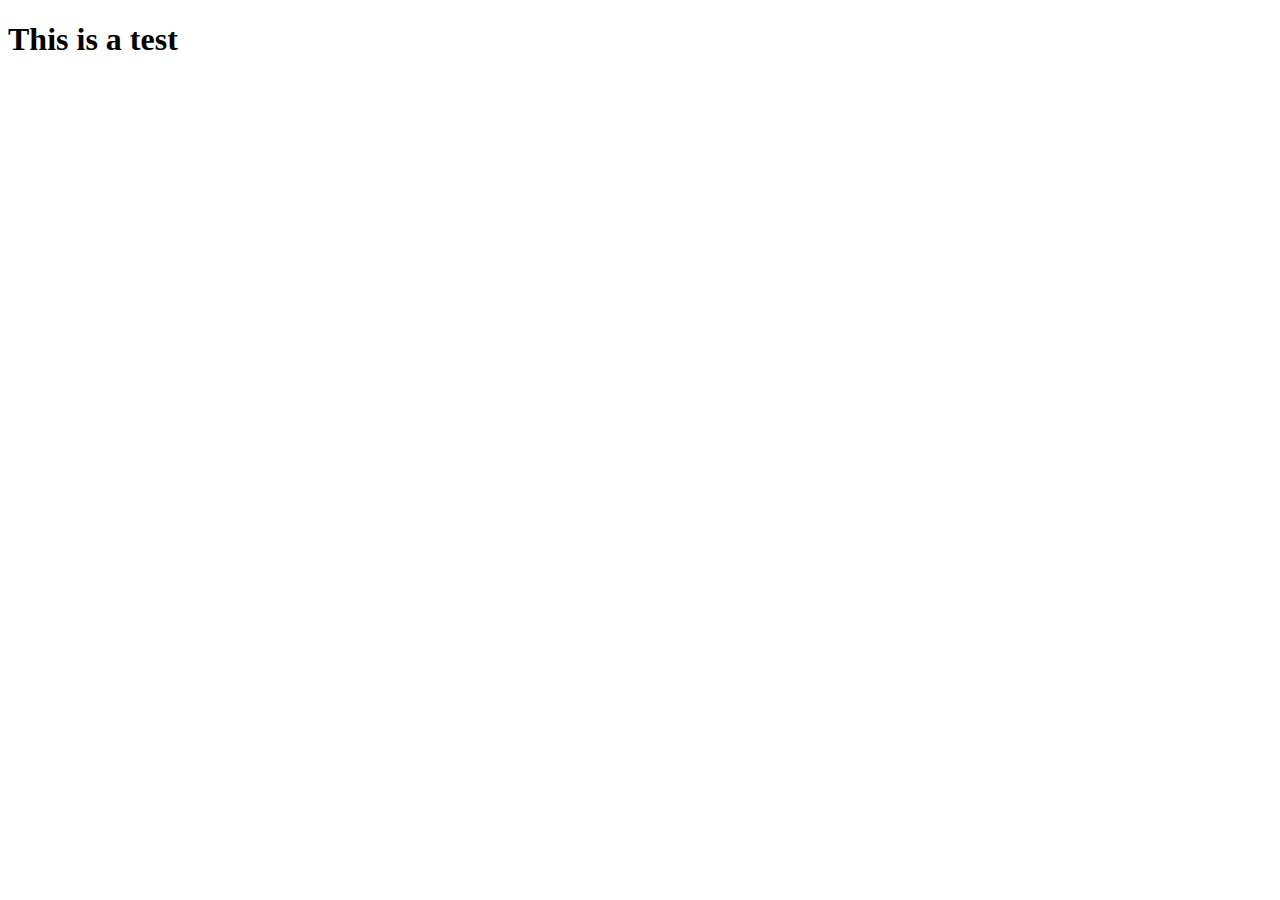
==== index.html @ 49240a44 "Initialization" ====
<!DOCTYPE html>
<html lang="en">
<head>
    <meta charset="UTF-8">
    <meta name="viewport" content="width=device-width, initial-scale=1.0">
    <title>Skill and Build Training</title>
</head>
<body>
    <h1>This is a test</h1>
</body>
</html>
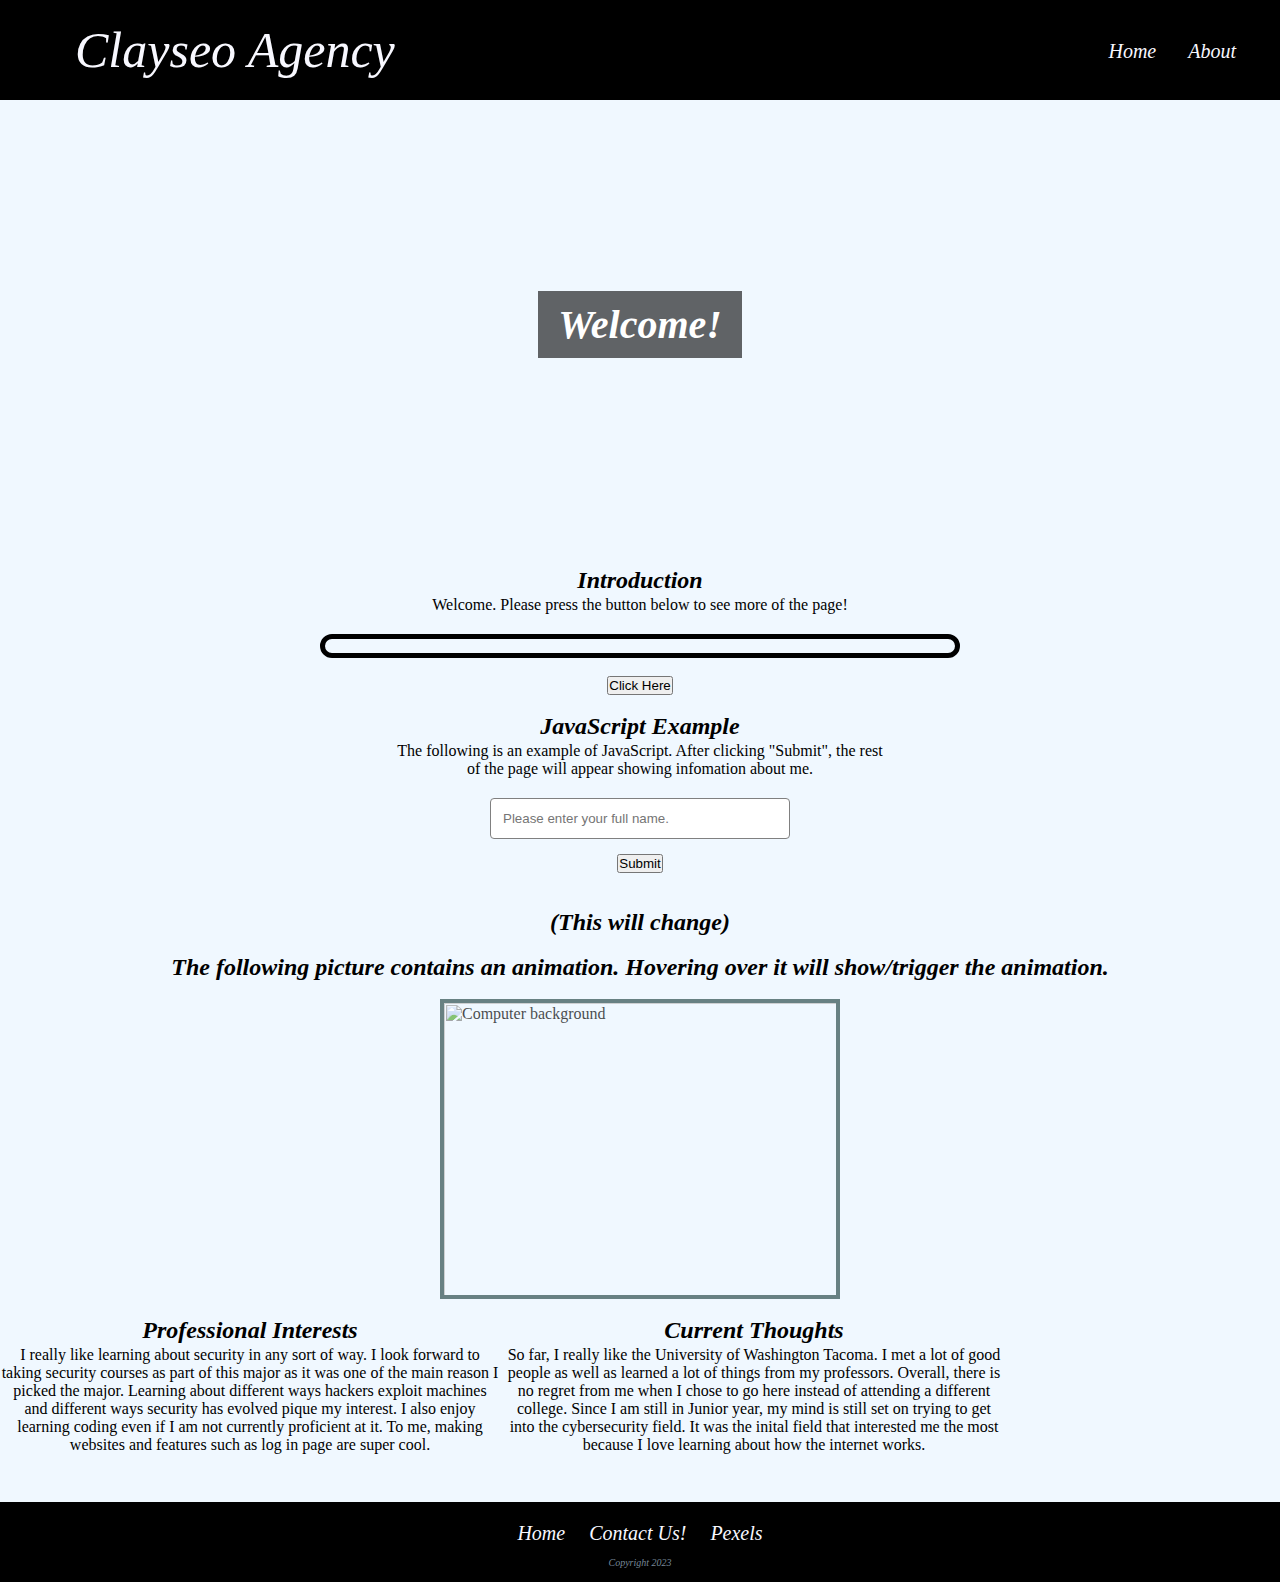
==== commit b58c368c: "Initialization V2" ====
--- a/index.html
+++ b/index.html
@@ -1,11 +1,103 @@
-<!DOCTYPE html>
-<html lang="en">
+<html lang="en" xmlns="http://www.w3.org/1999/xhtml">
 <head>
-    <meta charset="UTF-8">
-    <meta name="viewport" content="width=device-width, initial-scale=1.0">
-    <title>Skill and Build Training</title>
+    <meta charset="utf-8">
+    <title>index</title>
+    <link rel="stylesheet" href="style.css">
+    <script src="https://code.jquery.com/jquery-3.6.0.min.js"></script>
 </head>
 <body>
-    <h1>This is a test</h1>
+    <nav>
+        <label>Clayseo Agency</label>
+        <ul>
+            <li><a href=index.html>Home</a></li>
+            <li><a href=about.html>About</a></li>
+        </ul>
+    </nav>
+    <br>
+    <section class="bgstyle">
+        <h1 id="colordiff">Welcome!</h1>
+        <br>
+    </section>
+    <br>
+    <h2> Introduction </h2>
+    <p> Welcome. Please press the button below to see more of the page! </p>
+    <br>
+    <aside class="animation1-start">
+        <p class="animation1"></p>
+    </aside>
+    <br id="special">
+    <button id="start1"> Click Here </button>
+    <br>
+    <aside id="astart1">
+        <h2> JavaScript Example </h2>
+        <p>
+            The following is an example of JavaScript. After clicking "Submit",
+            the rest of the page will appear showing infomation about me.
+        </p>
+        <form>
+            <br>
+            <aside class="container">
+                <input type="text" class="input" id="text-js"
+                    placeholder="Please enter your full name."
+                    required
+                    pattern="[A-Za-z ]+"
+                    minlength="5"
+                    maxlength="30"
+                    title="First Name should only contain upper and lowercase letters (limit 15)">
+            </aside>
+            <button id="start2" type="button" onclick="firstScript(document.getElementById('text-js').value)">Submit</button>
+            <br>
+        </form>
+    </aside>
+    <aside id="astart2">
+        <br>
+        <h2 id="info-change"> (This will change) </h2>
+        <br>
+        <h2>
+            The following picture contains an animation. Hovering over it will
+            show/trigger the animation.
+        </h2>
+        <br>
+        <img class="original-v2" src="./Photos/pexels_bich_tran_computer.jpg" width="400" height="300" alt="Computer background">
+        <br>
+        <aside class="close2">
+            <h2>Professional Interests</h2>
+            <p class="style1">
+                I really like learning about security in any sort of way. I look forward
+                to taking security courses as part of this major as it was one of the
+                main reason I picked the major. Learning about different ways hackers
+                exploit machines and different ways security has evolved pique my interest.
+                I also enjoy learning coding even if I am not currently proficient at it.
+                To me, making websites and features such as log in page are super cool.
+            </p>
+        </aside>
+        <aside class="close2">
+            <h2>Current Thoughts</h2>
+            <p class="style1">
+                So far, I really like the University of Washington Tacoma. I met a lot of good
+                people as well as learned a lot of things from my professors. Overall, there
+                is no regret from me when I chose to go here instead of attending a different
+                college. Since I am still in Junior year, my mind is still set on trying to
+                get into the cybersecurity field. It was the inital field that interested me the
+                most because I love learning about how the internet works.
+            </p>
+        </aside>
+    </aside>
+    <br>
+    <br>
+    <br>
+    <br>
+    <br>
+    <br>
+    <br>
+    <script src="script.js"></script>
+    <footer>
+        <ul>
+            <li><a href="home.html">Home</a></li>
+            <li><a href="data.html">Contact Us!</a></li>
+            <li><a href="https://www.pexels.com">Pexels</a></li>
+        </ul>
+        <p id="footer"> Copyright 2023 </p>
+    </footer>
 </body>
 </html>--- a/style.css
+++ b/style.css
@@ -0,0 +1,898 @@
+/* 
+    The following style.css will modify pages for my website. From h1 to img,
+    there will be specific changes that will either change the text for all
+    or that specific one. W3School is a huge help for showing how margin,
+    padding, display, line-height, width/height, and radius. 
+*/
+/* 
+    Resets the page's formatting to ensure no inheritance was received
+*/
+* {
+    padding: 0;
+    margin: 0;
+    box-sizing: border-box;
+    text-decoration: none;
+    list-style: none;
+}
+body {
+    background-color: aliceblue;
+    position: relative;
+    min-height: 100vh;
+}
+
+body::-webkit-scrollbar {
+    display: none;
+}
+/*
+    The following classes will be selected to have their background
+    change to a specific picture that does not repeat itself, will
+    be centered and cover's the page neatly.
+*/
+.dogbg {
+    background-image: url(./Photos/pexels-lisa-fotios-dogbg.png);
+    background-repeat: no-repeat;
+    background-position: center;
+    background-size: cover;
+    height: 100%;
+}
+/*
+    The following classes will be selected to have their background
+    change to a specific picture that does not repeat itself, will
+    be centered and cover's the page neatly.
+*/
+.foodbg {
+    background-image: url(./Photos/pexels-ella-olsson-foodbg.png);
+    background-repeat: no-repeat;
+    background-position: center;
+    background-size: cover;
+    height: 100%;
+}
+/*
+    The following classes will be selected to have their background
+    change to a specific picture that does not repeat itself, will
+    be centered and cover's the page neatly.
+*/
+.hobbybg {
+    background-image: url(./Photos/pexels-surene-palvie-hobbybg.png);
+    background-repeat: no-repeat;
+    background-position: center;
+    background-size: cover;
+    height: 100%;
+}
+/*
+    The following classes will be selected to have their background
+    change to a specific picture that does not repeat itself, will
+    be centered and cover's the page neatly.
+*/
+.databg {
+    background-image: url(./Photos/pexels-good-free-photoscom-1421837.png);
+    background-repeat: no-repeat;
+    background-position: center;
+    background-size: cover;
+    height: 100%;
+}
+/*
+    The following classes will be selected to have their background
+    change to a specific picture that does not repeat itself, will
+    be centered and cover's the page neatly. Not only that, it will
+    serve as the home.html's container for my name and a background
+    touches the nav bar.
+*/
+.bgstyle {
+    background-image: url(./Photos/pexels-craig-adderley-1563356-h1bg.png);
+    background-repeat: no-repeat;
+    background-position: center;
+    background-size: cover;
+    margin-top: 0px;
+    height: 50vh;
+    color: white;
+    display: flex;
+    justify-content: center;
+    font-size: 50px;
+    align-items: center;
+}
+/*
+    This h1 is used to initialize a background color to my name for
+    home.html
+*/
+h1 {
+    background-color: rgba(0, 0, 0, 0.6);
+    padding: 10px 20px;
+}
+/*
+    This ensures that the p element with the class name called close2
+    will be properly formatted.
+*/
+.close2 {
+    display: inline-block;
+}
+/* 
+    The following will apply to all h1 present on pages that uses this css.
+    Text-align, font-style/size, border-bottom and margin will all be
+    manipulated
+*/
+/*
+    border-bottom allows lines to show up at the bottom of the element
+*/
+h1 {
+    text-align: center;
+    font-style: italic;
+    font-size: 40px;
+}
+/*
+    These are used to allow these classes' texts change color to what was
+    stated.
+*/
+.dogstuff1 {
+    color: ghostwhite;
+    transition: 200ms;
+    opacity: 0;
+    transition: opacity 0.5s ease-in-out;
+}
+.dogstuff2 {
+    color: ghostwhite;
+    transition: 200ms;
+    opacity: 0;
+    transition: opacity 0.5s ease-in-out;
+}
+.dogstuff3 {
+    color: ghostwhite;
+    transition: 200ms;
+    opacity: 0;
+    transition: opacity 0.5s ease-in-out;
+}
+/*
+    These hovers are used to allow the border of the images to have
+    animations. In this case, the borders will change to a different
+    color.
+*/
+.dogstuff1:hover {
+    transform: scale(1.1);
+    transition: .2s
+}
+.dogstuff2:hover {
+    transform: scale(1.1);
+    transition: .2s
+}
+.dogstuff3:hover {
+    transform: scale(1.1);
+    transition: .2s
+}
+.dogstuffv1 {
+    color: ghostwhite;
+}
+.foodstuff {
+    color: ghostwhite;
+}
+.hobbybg {
+    color: ghostwhite;
+}
+.datastuff {
+    color: ghostwhite;
+}
+/* 
+    Formats the nav element to be contained at the top of the page
+    with the background set to black to reflect the region affected
+*/
+nav {
+    height: 100px;
+    width: 100%;
+    background-color: black;
+    margin-bottom: -19px;
+    overflow: hidden;
+}
+/* 
+    These are all a series of css styles for the footer element. Using
+    these, the footer will be able to dynamically position itself
+    as well as be able to have some hover effect, good sizing, italics,
+    and good backround height. The following was achieved with the help
+    of freecodecamp.org
+*/
+footer {
+    position: absolute;
+    bottom: 0px;
+    height: 80px;
+    width: 100%;
+    background-color: black;
+    text-align: center;
+}
+/* 
+    These are all a series of css styles for the footer element. Using
+    these, the footer will be able to dynamically position itself
+    as well as be able to have some hover effect, good sizing, italics,
+    and good backround height. The following was achieved with the help
+    of freecodecamp.org
+*/
+footer ul {
+    margin: 0;
+    padding: 0;
+}
+footer li {
+    display: inline-block;
+    margin: 20px 10px;
+}
+/* 
+    These are all a series of css styles for the footer element. Using
+    these, the footer will be able to dynamically position itself
+    as well as be able to have some hover effect, good sizing, italics,
+    and good backround height. The following was achieved with the help
+    of freecodecamp.org
+*/
+footer ul li a, p#footer {
+    color: lightslategray;
+    font-style: italic;
+    font-size: 10px;
+    margin-bottom: -10px;
+}
+footer ul li a {
+    color: ghostwhite;
+    font-style: italic;
+    font-size: 20px;
+}
+/* 
+    These are all a series of css styles for the footer element. Using
+    these, the footer will be able to dynamically position itself
+    as well as be able to have some hover effect, good sizing, italics,
+    and good backround height. The following was achieved with the help
+    of freecodecamp.org
+*/
+footer a:hover {
+    color: lightslategray;
+    transition: .2s;
+}
+/* The following will apply the edits to my label element which will
+    change its position, size and color
+*/
+label {
+    font-size: 50px;
+    color: ghostwhite;
+    font-style: italic;
+    padding: 0 75px;
+    line-height: 100px;
+}
+label.validation {
+    color: black;
+    font-size: unset;
+    padding: revert;
+}
+/* 
+    The following will put the ul element to the right side of the margin
+    and will make sure that it will be scooted instead of being near the edge
+*/
+nav ul {
+    float: right;
+    margin-right: 30px;
+}
+/* 
+    The following ensures that instead of top to bottom, the display will
+   be left to right for the format of the list 
+*/
+nav li {
+    display: inline-block;
+    margin: 0 8px;
+    line-height: 100px;
+    font-size: 20px;
+}
+/*
+    The following CSS targest the a under the il element. This will
+    change the font color, style and padding of each words (how far away
+    from top/bottom and left/right)
+*/
+nav ul li a {
+    color: ghostwhite;
+    font-style: italic;
+    padding: 1px 6px;
+}
+/* 
+    The following will apply to all h2 present on pages that uses this css.
+    text-align, font-style/size, border-bottom and margin will all be
+    manipulated
+*/
+h2 {
+    text-align: center;
+    font-style: italic;
+    /* border-bottom: 2px solid #e0e0e0; */
+    margin: auto
+}
+/*
+    a:hover ensures that user can hover over any of the li a words and be
+    able to see a responsive change. 
+*/
+li a:hover {
+    color: lightslategray;
+    transition: .2s;
+}
+/* 
+    The following will apply to all h2 present on pages that uses this css.
+    Text-align is used as well as white-space to configure the length of the
+    paragraph.
+*/
+p {
+    font: 125%;
+    text-align: center;
+    white-space: normal;
+    margin: 2px auto 2px;
+    width: 500px;
+}
+.style1 {
+    font: 125%;
+    text-align: center;
+    white-space: normal;
+    width: 500px;
+}
+/* 
+    The following will apply to all img present on pages that uses this css.
+    The image is converted to a block level element and then margin is set
+    to auto to center the image. Border is modified to apply specific styles.
+*/
+.original1 {
+    display: block;
+    margin: auto;
+    border-width: 4px;
+    border-style: solid;
+    border-color: darkslategray;
+}
+.original2 {
+    display: block;
+    margin: auto;
+    border-width: 4px;
+    border-style: solid;
+    border-color: darkslategray;
+}
+/*
+    The animation for the picture. It is for the final website project for
+    Professor Grant's place.
+*/
+.original1:hover {
+    animation-name: color-change;
+    animation-iteration-count: infinite;
+    animation-duration: 1.3s;
+}
+
+@keyframes color-change {
+    0% {
+        border-color: darkred;
+    }
+
+    25% {
+        border-color: rebeccapurple;
+    }
+
+    50% {
+        border-color: darkslateblue;
+    }
+
+    75% {
+        border-color: #8F0018;
+    }
+
+    100% {
+        border-color: #3d5214;
+    }
+}
+/* 
+    The following will apply to all img present on pages that uses this css.
+    The image is converted to a block level element and then margin is set
+    to auto to center the image. Border is modified to apply specific styles.
+*/
+.original2 {
+    display: block;
+    margin: auto;
+    border-width: 4px;
+    border-style: solid;
+    border-color: darkslategray;
+}
+    /*
+    The animation for the picture. It is for the final website project for
+    Professor Grant's place.
+*/
+.original2:hover {
+    animation-name: color-change;
+    animation-iteration-count: infinite;
+    animation-duration: 1.3s;
+}
+
+@keyframes color-change {
+    0% {
+        border-color: darkred;
+    }
+
+    25% {
+        border-color: rebeccapurple;
+    }
+
+    50% {
+        border-color: darkslateblue;
+    }
+
+    75% {
+        border-color: #8F0018;
+    }
+
+    100% {
+        border-color: #3d5214;
+    }
+}
+/* 
+    The following will apply to all img present on pages that uses this css.
+    The image is converted to a block level element and then margin is set
+    to auto to center the image. Border is modified to apply specific styles.
+*/
+.original3 {
+    display: block;
+    margin: auto;
+    border-width: 4px;
+    border-style: solid;
+    border-color: darkslategray;
+}
+/*
+    The animation for the picture. It is for the final website project for
+    Professor Grant's place.
+*/
+.original3:hover {
+    animation-name: color-change;
+    animation-iteration-count: infinite;
+    animation-duration: 1.3s;
+}
+
+@keyframes color-change {
+    0% {
+        border-color: darkred;
+    }
+
+    25% {
+        border-color: rebeccapurple;
+    }
+
+    50% {
+        border-color: darkslateblue;
+    }
+
+    75% {
+        border-color: #8F0018;
+    }
+
+    100% {
+        border-color: #3d5214;
+    }
+}
+.original-v2 {
+    display: block;
+    margin: auto;
+    border-width: 4px;
+    border-style: solid;
+    border-color: darkslategray;
+    opacity: 0.7;
+}
+/*
+    The following will lower the opacity of the picture as a 
+    visual effect
+*/
+.original-v2:hover {
+    opacity: 1;
+}
+.original-v1 {
+    display: block;
+    margin: auto;
+    border-width: 4px;
+    border-style: solid;
+    border-color: darkslategray;
+    filter: grayscale(100%)
+}
+/*
+    The following will bring the grayscale to 0% of the picture 
+    as a visual effect
+*/
+.original-v1:hover {
+    filter: grayscale(0%);
+}
+/*
+    The following animation2:hover will make sure that the
+    class will have these effects. Animation allows us to manipulate
+    the name, duration, smoothness, end of animation, amount, and
+    how it plays. Animation-play-state allows the animation to play
+    when that certain condition is met/not met.
+*/
+.animation2:hover {
+    animation: change-color 2s ease-in forwards infinite alternate;
+    animation-play-state: running;
+}
+/*
+    The keyframes allow various changes to when the animtion reaches a
+    certain percent.
+*/
+@keyframes change-color {
+    0% {
+        color: cornflowerblue;
+    }
+    25% {
+        color: darkred;
+    }
+    50% {
+        color: forestgreen;
+    }
+    75% {
+        color: rebeccapurple;
+    }
+    100% {
+        color: saddlebrown;
+    }
+}
+/*
+    The following will be the reason the animation for a loading bar.
+    The position relative and position absolute allows for both to know
+    how to position themselves while absolute allows the bar to know 
+    where to start. Clint Fontanella was a huge help for some of the
+    properties.
+*/
+.animation1-start {
+    display: block;
+    position: relative;
+    margin: auto;
+    height: 24px;
+    width: 50%;
+    border: 5px solid black;
+    border-radius: 15px;
+}
+/*
+    The following is responsible for the animtion of the purple bar.
+*/
+.animation1 {
+    position: absolute;
+    background-color: rebeccapurple;
+    width: 0px;
+    height: 10px;
+    border-radius: 15px;
+    animation: progress 4s infinite linear;
+}
+/*
+    Allows for different percetages to have a specific bar size.
+*/
+@keyframes progress {
+    0% {
+        width: 0%
+    }
+    25% {
+        width: 50%
+    }
+    50% {
+        width: 75%
+    }
+    75% {
+        width: 85%
+    }
+    100% {
+        width: 100%
+    }
+}
+
+img.sideimage {
+    float: right;
+    padding: 10px;
+}
+/*
+    The following will modify the position of a link to be at the center
+*/
+a {
+    display: block;
+    text-align: center;
+}
+/*
+    span was used to allow the children to inherit the changes. This will
+    allow the pictures to be side by side
+*/
+span {
+    float: right;
+    width: 32.70%;
+    padding: 4px;
+}
+
+.row::after {
+    content: "";
+    clear: both;
+    display: table;
+}
+/*
+    All of the following: .color, tr, table and caption are part of the
+    table element. They are used to distinguish different parts of the table
+    and modify them based on what is being said. margin-left and margin-right
+    helps with centering the table.
+
+    The following will also make sure the button is centered.
+*/
+button {
+    display: block;
+    margin: auto;
+}
+.color {
+    background-color: darkgray;
+}
+
+tr {
+    background-color: lightgrey;
+}
+
+table {
+    background-color: black;
+    text-align: center;
+    margin-left: auto;
+    margin-right: auto;
+}
+
+caption {
+    text-transform: capitalize;
+    font-size: 30px;
+    font-style: italic;
+    font-weight: bold;
+}
+/*
+    This will modify the form element. Using text-align, the form element
+    boxes will be moved to the center of the screen.
+*/
+form {
+    text-align: center;
+    margin: 0 auto;
+    width: 300px;
+}
+/*
+    The following .container is used to modify the container before the
+    .input class changes
+*/
+.container {
+    margin-bottom: 15px;
+    max-width: 300px;
+}
+/*
+    The following will change the format of the input boxes to look neater
+    for the user to see. Display: block ensures that the width and height are
+    adjustable while padding allows some "space" between each of the class
+*/
+.input {
+    display: block;
+    width: 100%;
+    padding: 12px;
+    border: 1px solid gray;
+    border-radius: 4px;
+}
+.inputarea {
+    display: block;
+    width: 100%;
+    height: 100px;
+    font-size: 15pt;
+    padding: 12px;
+    border: 1px solid gray;
+    border-radius: 4px;
+}
+/*
+    The following were used to allow the slideshow feature to be present on
+    the website. Hiader was a big help because he showed which key elements
+    were needed while the rest are work of mine. 
+*/
+.slider {
+    overflow: hidden;
+}
+/*
+    The following styles the figure and the animation.
+*/
+.slider figure 
+{
+    left: 0;
+    margin: 0;
+    animation: 8s slider infinite;
+    position: relative;
+    width: 100%;
+}
+/*
+    Changes the image to look as intended.
+*/
+.slider figure img
+{
+    float: left;
+    width: 20%;
+}
+/*
+    The following allows the slideshow to function corrently. It allows the
+    moment of the pictures to follow a certain pattern; which is usually
+    going towards the left side of the screen.
+*/
+@keyframes slider
+{
+    0% {
+        left: 0;
+    }
+
+    20% {
+        left: 0;
+    }
+
+    25% {
+        left: -50%;
+    }
+
+    45% {
+        left: -50%;
+    }
+
+    50% {
+        left: -100%;
+    }
+
+    70% {
+        left: -100%;
+    }
+
+    75% {
+        left: -150%;
+    }
+
+    95% {
+        left: -150%;
+    }
+
+    100% {
+        left: -250%;
+    }
+}
+/* 
+    This is used to resize the image to allow some room for genuine sizes.
+*/
+.img
+{
+    height: 400px;
+    width: 1000px;
+}
+button {
+    text-align: center;
+}
+/* 
+    This is used to resize the image to allow some room for genuine sizes.
+*/
+iframe {
+    display: block;
+    margin: auto;
+    border-width: 4px;
+    border-style: solid;
+    border-color: black;
+}
+/*
+    The following is used to change the characteristics of the the p element
+    inside the aside element in scenary. In here, the background color,
+    edges, font size, location and paddings were changed to allow the text to
+    look more fluid.
+*/
+.scene1 {
+    font: 125%;
+    text-align: center;
+    white-space: normal;
+    margin: 2px auto 2px;
+    width: 500px;
+    background-color: rgba(0, 0, 0, 0.6);
+    padding: 10px 20px;
+    color: white;
+    border-radius: 25px;
+}
+.ascene1 {
+    display: grid;
+    place-content: center;
+    align-content: center;
+}
+/*
+    This allows the original-v1 class to have some animation
+    for the key frames.
+*/
+.original-v1:hover {
+    animation: shake 2.5s linear;
+}
+
+/*
+    The following keyframes are related to the the animation
+    of the pictures found within the scenary.html file.
+    This will help simualte a wiggle-like motion when the
+    user hovers over the picture.
+*/
+@keyframes shake {
+    0%, 7% {
+        transform: rotateZ(0);
+    }
+
+    15% {
+        transform: rotateZ(-10deg);
+    }
+
+    20% {
+        transform: rotateZ(10deg);
+    }
+
+    25% {
+        transform: rotateZ(-10deg);
+    }
+
+    30% {
+        transform: rotateZ(6deg);
+    }
+
+    35% {
+        transform: rotateZ(-4deg);
+    }
+
+    40%, 100% {
+        transform: rotateZ(0);
+    }
+}
+/*
+    The following was used for the foods.html site. I initialized
+    a grid for the whole site to be able to apply contents in a 
+    well fashioned manner. Witht he help of w3school and a Mark, I was
+    able to succesfully apply the codes below perfectly.
+    The grid-column applies the correct grid format for the .card class
+    while the justify-content and align-items help with centering the
+    contents inside. Last but not least, the backgrounds are used for the
+    picture found inside the .card class. 
+*/
+.food1 {
+    grid-column: span 4;
+    height: 7rem;
+    background-image: url("./Photos/pexels-abhinav-goswami-291528.jpg");
+    display: flex;
+    justify-content: center;
+    align-items: center;
+    width: 100%;
+    border-radius: 13px;
+    overflow: hidden;
+    background-size: cover;
+    background-position: center;
+    background-repeat: no-repeat;
+    border-width: 4px;
+    border-style: solid;
+    border-color: black;
+}
+.food2 {
+    grid-column: span 4;
+    height: 7rem;
+    background-image: url("./Photos/pexels-dana-tentis-262959.jpg");
+    display: flex;
+    justify-content: center;
+    align-items: center;
+    width: 100%;
+    border-radius: 13px;
+    overflow: hidden;
+    background-size: cover;
+    background-position: center;
+    background-repeat: no-repeat;
+    border-width: 4px;
+    border-style: solid;
+    border-color: black;
+}
+.food3 {
+    grid-column: span 4;
+    height: 7rem;
+    background-image: url("./Photos/pexels-pixabay-461198.jpg");
+    display: flex;
+    justify-content: center;
+    align-items: center;
+    width: 100%;
+    border-radius: 13px;
+    overflow: hidden;
+    background-size: cover;
+    background-position: center;
+    background-repeat: no-repeat;
+    border-width: 4px;
+    border-style: solid;
+    border-color: black;
+}
+/*
+    The following was used for the foods.html site. I initialized
+    a grid for the whole site to be able to apply contents in a 
+    well fashioned manner. Witht he help of w3school and a Mark, I was
+    able to succesfully apply the codes below perfectly. This .grid class
+    applies the grid to the page. It will correctly format the page.
+*/
+.grid {
+    display: grid;
+    justify-content: center;
+    align-items: center;
+    gap: 1rem;
+    margin: 1rem;
+    grid-template-columns: repeat(auto-fit, minmax(24%, 1fr));
+    grid-auto-rows: auto;
+}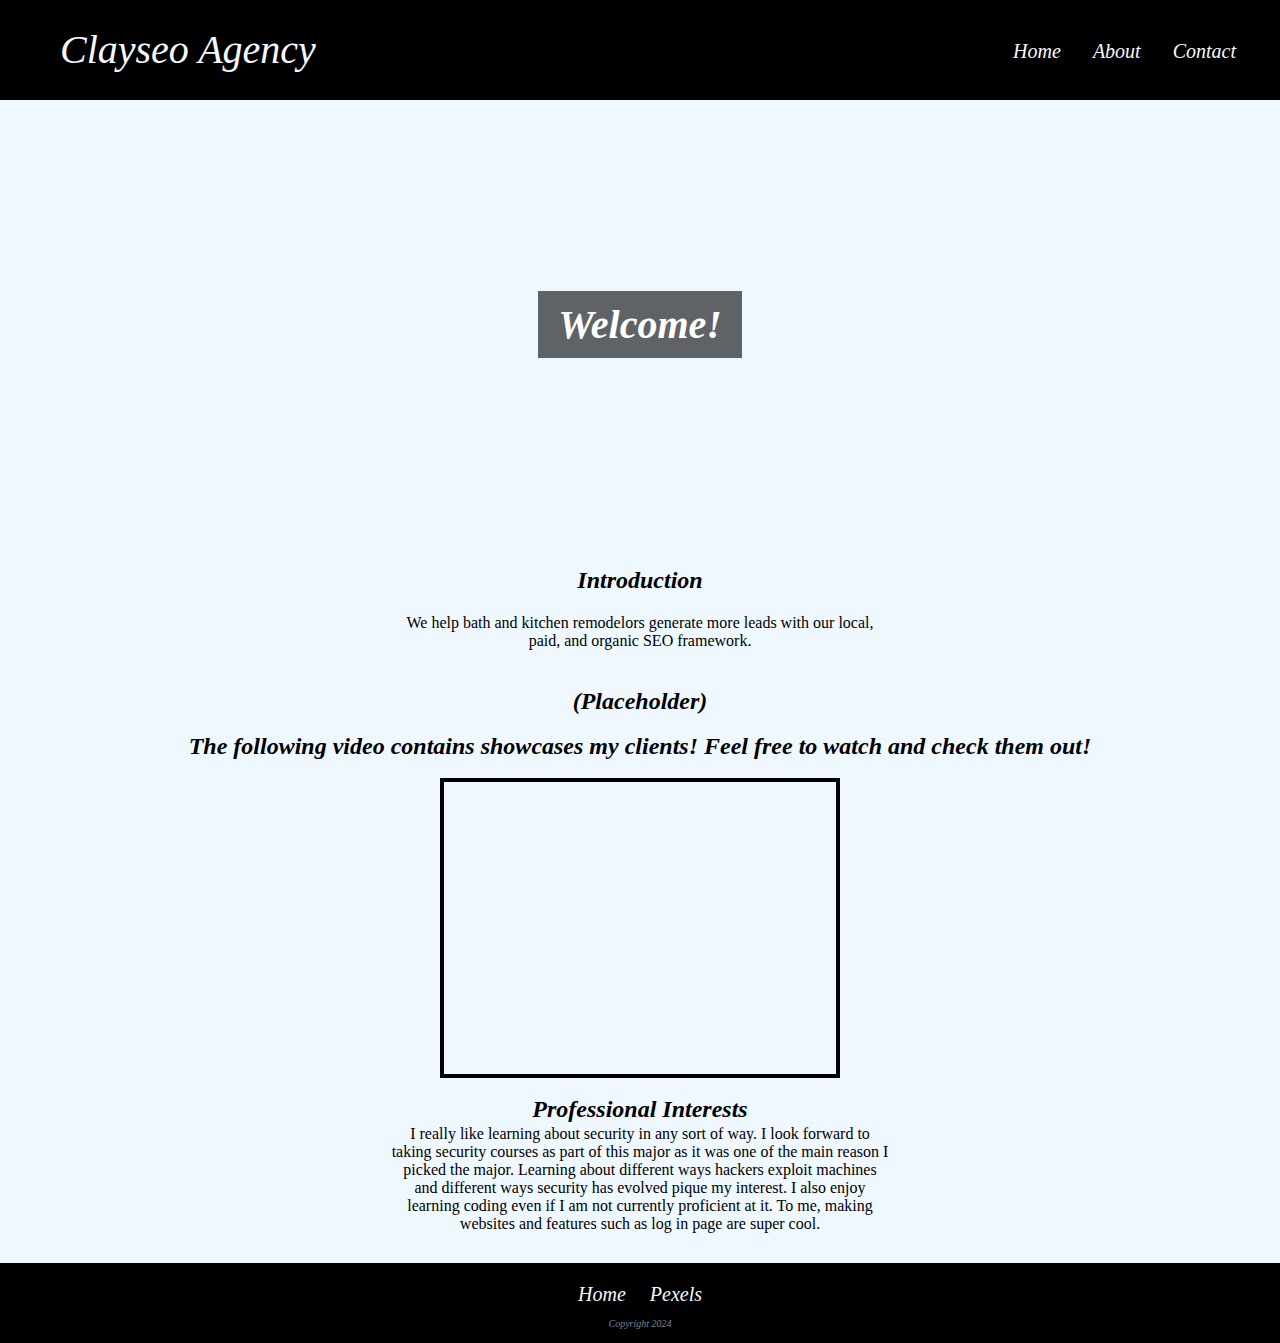
==== commit 9f675d52: "Add files via upload" ====
--- a/index.html
+++ b/index.html
@@ -11,6 +11,7 @@
         <ul>
             <li><a href=index.html>Home</a></li>
             <li><a href=about.html>About</a></li>
+            <li><a href=contact.html>Contact</a></li>
         </ul>
     </nav>
     <br>
@@ -20,45 +21,20 @@
     </section>
     <br>
     <h2> Introduction </h2>
-    <p> Welcome. Please press the button below to see more of the page! </p>
     <br>
-    <aside class="animation1-start">
-        <p class="animation1"></p>
-    </aside>
-    <br id="special">
-    <button id="start1"> Click Here </button>
+    <p> We help bath and kitchen remodelors generate more leads with our local, paid, and organic
+        SEO framework.
+    </p>
     <br>
-    <aside id="astart1">
-        <h2> JavaScript Example </h2>
-        <p>
-            The following is an example of JavaScript. After clicking "Submit",
-            the rest of the page will appear showing infomation about me.
-        </p>
-        <form>
-            <br>
-            <aside class="container">
-                <input type="text" class="input" id="text-js"
-                    placeholder="Please enter your full name."
-                    required
-                    pattern="[A-Za-z ]+"
-                    minlength="5"
-                    maxlength="30"
-                    title="First Name should only contain upper and lowercase letters (limit 15)">
-            </aside>
-            <button id="start2" type="button" onclick="firstScript(document.getElementById('text-js').value)">Submit</button>
-            <br>
-        </form>
-    </aside>
     <aside id="astart2">
         <br>
-        <h2 id="info-change"> (This will change) </h2>
+        <h2> (Placeholder) </h2>
         <br>
         <h2>
-            The following picture contains an animation. Hovering over it will
-            show/trigger the animation.
+            The following video contains showcases my clients! Feel free to watch and check them out!
         </h2>
         <br>
-        <img class="original-v2" src="./Photos/pexels_bich_tran_computer.jpg" width="400" height="300" alt="Computer background">
+        <iframe width="400" height="300" src="https://www.youtube.com/embed/8XAIIGdWGUA" frameborder="0" allowfullscreen></iframe>
         <br>
         <aside class="close2">
             <h2>Professional Interests</h2>
@@ -71,17 +47,6 @@
                 To me, making websites and features such as log in page are super cool.
             </p>
         </aside>
-        <aside class="close2">
-            <h2>Current Thoughts</h2>
-            <p class="style1">
-                So far, I really like the University of Washington Tacoma. I met a lot of good
-                people as well as learned a lot of things from my professors. Overall, there
-                is no regret from me when I chose to go here instead of attending a different
-                college. Since I am still in Junior year, my mind is still set on trying to
-                get into the cybersecurity field. It was the inital field that interested me the
-                most because I love learning about how the internet works.
-            </p>
-        </aside>
     </aside>
     <br>
     <br>
@@ -89,15 +54,12 @@
     <br>
     <br>
     <br>
-    <br>
-    <script src="script.js"></script>
     <footer>
         <ul>
             <li><a href="home.html">Home</a></li>
-            <li><a href="data.html">Contact Us!</a></li>
             <li><a href="https://www.pexels.com">Pexels</a></li>
         </ul>
-        <p id="footer"> Copyright 2023 </p>
+        <p id="footer"> Copyright 2024 </p>
     </footer>
 </body>
 </html>--- a/style.css
+++ b/style.css
@@ -26,60 +26,12 @@
 /*
     The following classes will be selected to have their background
     change to a specific picture that does not repeat itself, will
-    be centered and cover's the page neatly.
-*/
-.dogbg {
-    background-image: url(./Photos/pexels-lisa-fotios-dogbg.png);
-    background-repeat: no-repeat;
-    background-position: center;
-    background-size: cover;
-    height: 100%;
-}
-/*
-    The following classes will be selected to have their background
-    change to a specific picture that does not repeat itself, will
-    be centered and cover's the page neatly.
-*/
-.foodbg {
-    background-image: url(./Photos/pexels-ella-olsson-foodbg.png);
-    background-repeat: no-repeat;
-    background-position: center;
-    background-size: cover;
-    height: 100%;
-}
-/*
-    The following classes will be selected to have their background
-    change to a specific picture that does not repeat itself, will
-    be centered and cover's the page neatly.
-*/
-.hobbybg {
-    background-image: url(./Photos/pexels-surene-palvie-hobbybg.png);
-    background-repeat: no-repeat;
-    background-position: center;
-    background-size: cover;
-    height: 100%;
-}
-/*
-    The following classes will be selected to have their background
-    change to a specific picture that does not repeat itself, will
-    be centered and cover's the page neatly.
-*/
-.databg {
-    background-image: url(./Photos/pexels-good-free-photoscom-1421837.png);
-    background-repeat: no-repeat;
-    background-position: center;
-    background-size: cover;
-    height: 100%;
-}
-/*
-    The following classes will be selected to have their background
-    change to a specific picture that does not repeat itself, will
     be centered and cover's the page neatly. Not only that, it will
     serve as the home.html's container for my name and a background
     touches the nav bar.
 */
 .bgstyle {
-    background-image: url(./Photos/pexels-craig-adderley-1563356-h1bg.png);
+    background-image: url(https://images.pexels.com/photos/6580217/pexels-photo-6580217.jpeg?auto=compress&cs=tinysrgb&dpr=2&h=650&w=940);
     background-repeat: no-repeat;
     background-position: center;
     background-size: cover;
@@ -100,75 +52,12 @@
     padding: 10px 20px;
 }
 /*
-    This ensures that the p element with the class name called close2
-    will be properly formatted.
-*/
-.close2 {
-    display: inline-block;
-}
-/* 
-    The following will apply to all h1 present on pages that uses this css.
-    Text-align, font-style/size, border-bottom and margin will all be
-    manipulated
-*/
-/*
     border-bottom allows lines to show up at the bottom of the element
 */
 h1 {
     text-align: center;
     font-style: italic;
     font-size: 40px;
-}
-/*
-    These are used to allow these classes' texts change color to what was
-    stated.
-*/
-.dogstuff1 {
-    color: ghostwhite;
-    transition: 200ms;
-    opacity: 0;
-    transition: opacity 0.5s ease-in-out;
-}
-.dogstuff2 {
-    color: ghostwhite;
-    transition: 200ms;
-    opacity: 0;
-    transition: opacity 0.5s ease-in-out;
-}
-.dogstuff3 {
-    color: ghostwhite;
-    transition: 200ms;
-    opacity: 0;
-    transition: opacity 0.5s ease-in-out;
-}
-/*
-    These hovers are used to allow the border of the images to have
-    animations. In this case, the borders will change to a different
-    color.
-*/
-.dogstuff1:hover {
-    transform: scale(1.1);
-    transition: .2s
-}
-.dogstuff2:hover {
-    transform: scale(1.1);
-    transition: .2s
-}
-.dogstuff3:hover {
-    transform: scale(1.1);
-    transition: .2s
-}
-.dogstuffv1 {
-    color: ghostwhite;
-}
-.foodstuff {
-    color: ghostwhite;
-}
-.hobbybg {
-    color: ghostwhite;
-}
-.datastuff {
-    color: ghostwhite;
 }
 /* 
     Formats the nav element to be contained at the top of the page
@@ -244,10 +133,10 @@
     change its position, size and color
 */
 label {
-    font-size: 50px;
+    font-size: 40px;
     color: ghostwhite;
     font-style: italic;
-    padding: 0 75px;
+    padding: 0 60px;
     line-height: 100px;
 }
 label.validation {
@@ -314,12 +203,6 @@
     margin: 2px auto 2px;
     width: 500px;
 }
-.style1 {
-    font: 125%;
-    text-align: center;
-    white-space: normal;
-    width: 500px;
-}
 /* 
     The following will apply to all img present on pages that uses this css.
     The image is converted to a block level element and then margin is set
@@ -518,54 +401,6 @@
         color: saddlebrown;
     }
 }
-/*
-    The following will be the reason the animation for a loading bar.
-    The position relative and position absolute allows for both to know
-    how to position themselves while absolute allows the bar to know 
-    where to start. Clint Fontanella was a huge help for some of the
-    properties.
-*/
-.animation1-start {
-    display: block;
-    position: relative;
-    margin: auto;
-    height: 24px;
-    width: 50%;
-    border: 5px solid black;
-    border-radius: 15px;
-}
-/*
-    The following is responsible for the animtion of the purple bar.
-*/
-.animation1 {
-    position: absolute;
-    background-color: rebeccapurple;
-    width: 0px;
-    height: 10px;
-    border-radius: 15px;
-    animation: progress 4s infinite linear;
-}
-/*
-    Allows for different percetages to have a specific bar size.
-*/
-@keyframes progress {
-    0% {
-        width: 0%
-    }
-    25% {
-        width: 50%
-    }
-    50% {
-        width: 75%
-    }
-    75% {
-        width: 85%
-    }
-    100% {
-        width: 100%
-    }
-}
-
 img.sideimage {
     float: right;
     padding: 10px;
@@ -663,76 +498,6 @@
     border: 1px solid gray;
     border-radius: 4px;
 }
-/*
-    The following were used to allow the slideshow feature to be present on
-    the website. Hiader was a big help because he showed which key elements
-    were needed while the rest are work of mine. 
-*/
-.slider {
-    overflow: hidden;
-}
-/*
-    The following styles the figure and the animation.
-*/
-.slider figure 
-{
-    left: 0;
-    margin: 0;
-    animation: 8s slider infinite;
-    position: relative;
-    width: 100%;
-}
-/*
-    Changes the image to look as intended.
-*/
-.slider figure img
-{
-    float: left;
-    width: 20%;
-}
-/*
-    The following allows the slideshow to function corrently. It allows the
-    moment of the pictures to follow a certain pattern; which is usually
-    going towards the left side of the screen.
-*/
-@keyframes slider
-{
-    0% {
-        left: 0;
-    }
-
-    20% {
-        left: 0;
-    }
-
-    25% {
-        left: -50%;
-    }
-
-    45% {
-        left: -50%;
-    }
-
-    50% {
-        left: -100%;
-    }
-
-    70% {
-        left: -100%;
-    }
-
-    75% {
-        left: -150%;
-    }
-
-    95% {
-        left: -150%;
-    }
-
-    100% {
-        left: -250%;
-    }
-}
 /* 
     This is used to resize the image to allow some room for genuine sizes.
 */
@@ -754,35 +519,6 @@
     border-style: solid;
     border-color: black;
 }
-/*
-    The following is used to change the characteristics of the the p element
-    inside the aside element in scenary. In here, the background color,
-    edges, font size, location and paddings were changed to allow the text to
-    look more fluid.
-*/
-.scene1 {
-    font: 125%;
-    text-align: center;
-    white-space: normal;
-    margin: 2px auto 2px;
-    width: 500px;
-    background-color: rgba(0, 0, 0, 0.6);
-    padding: 10px 20px;
-    color: white;
-    border-radius: 25px;
-}
-.ascene1 {
-    display: grid;
-    place-content: center;
-    align-content: center;
-}
-/*
-    This allows the original-v1 class to have some animation
-    for the key frames.
-*/
-.original-v1:hover {
-    animation: shake 2.5s linear;
-}
 
 /*
     The following keyframes are related to the the animation
@@ -818,81 +554,4 @@
     40%, 100% {
         transform: rotateZ(0);
     }
-}
-/*
-    The following was used for the foods.html site. I initialized
-    a grid for the whole site to be able to apply contents in a 
-    well fashioned manner. Witht he help of w3school and a Mark, I was
-    able to succesfully apply the codes below perfectly.
-    The grid-column applies the correct grid format for the .card class
-    while the justify-content and align-items help with centering the
-    contents inside. Last but not least, the backgrounds are used for the
-    picture found inside the .card class. 
-*/
-.food1 {
-    grid-column: span 4;
-    height: 7rem;
-    background-image: url("./Photos/pexels-abhinav-goswami-291528.jpg");
-    display: flex;
-    justify-content: center;
-    align-items: center;
-    width: 100%;
-    border-radius: 13px;
-    overflow: hidden;
-    background-size: cover;
-    background-position: center;
-    background-repeat: no-repeat;
-    border-width: 4px;
-    border-style: solid;
-    border-color: black;
-}
-.food2 {
-    grid-column: span 4;
-    height: 7rem;
-    background-image: url("./Photos/pexels-dana-tentis-262959.jpg");
-    display: flex;
-    justify-content: center;
-    align-items: center;
-    width: 100%;
-    border-radius: 13px;
-    overflow: hidden;
-    background-size: cover;
-    background-position: center;
-    background-repeat: no-repeat;
-    border-width: 4px;
-    border-style: solid;
-    border-color: black;
-}
-.food3 {
-    grid-column: span 4;
-    height: 7rem;
-    background-image: url("./Photos/pexels-pixabay-461198.jpg");
-    display: flex;
-    justify-content: center;
-    align-items: center;
-    width: 100%;
-    border-radius: 13px;
-    overflow: hidden;
-    background-size: cover;
-    background-position: center;
-    background-repeat: no-repeat;
-    border-width: 4px;
-    border-style: solid;
-    border-color: black;
-}
-/*
-    The following was used for the foods.html site. I initialized
-    a grid for the whole site to be able to apply contents in a 
-    well fashioned manner. Witht he help of w3school and a Mark, I was
-    able to succesfully apply the codes below perfectly. This .grid class
-    applies the grid to the page. It will correctly format the page.
-*/
-.grid {
-    display: grid;
-    justify-content: center;
-    align-items: center;
-    gap: 1rem;
-    margin: 1rem;
-    grid-template-columns: repeat(auto-fit, minmax(24%, 1fr));
-    grid-auto-rows: auto;
 }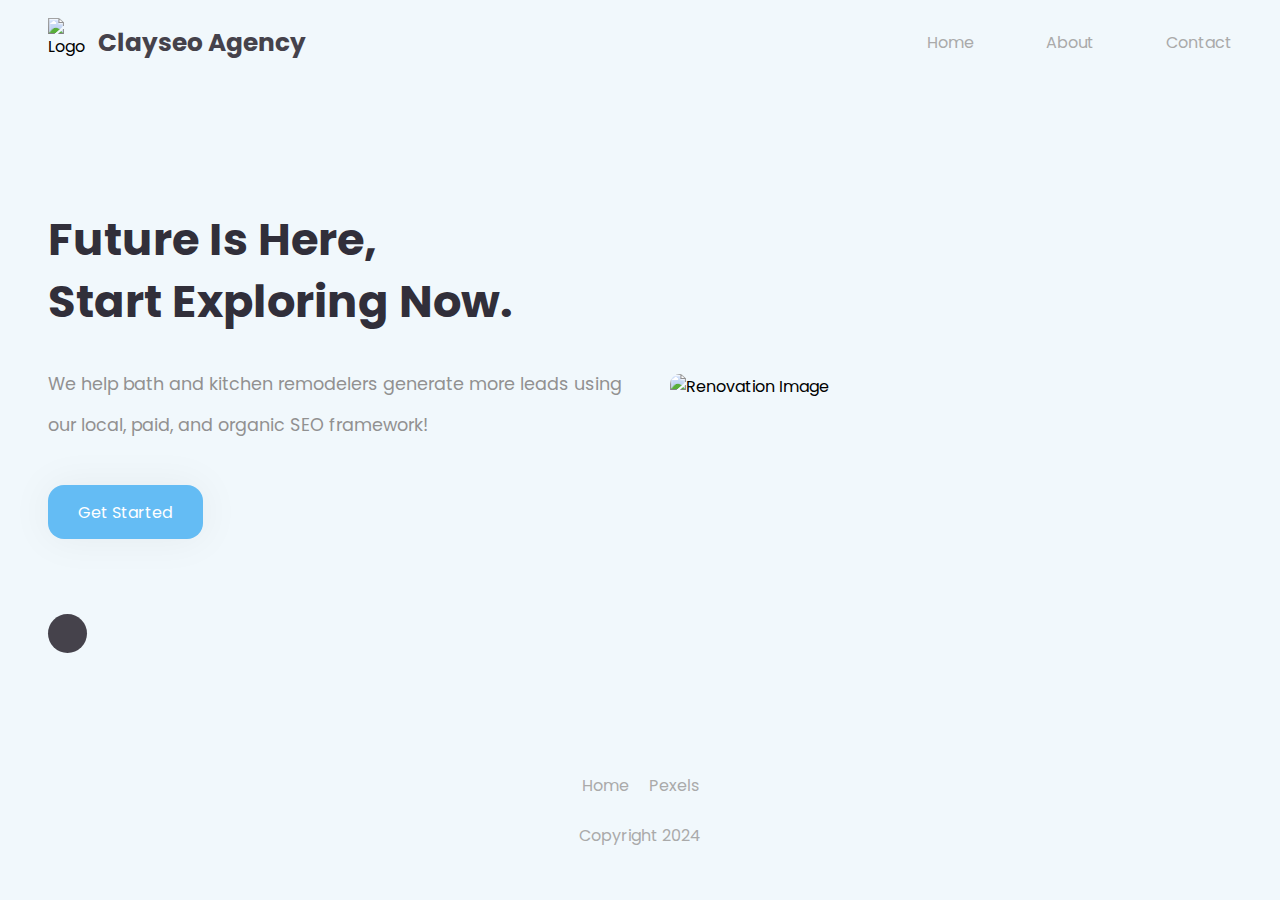
==== commit 0e6ae958: "New Design + New CSS styles" ====
--- a/index.html
+++ b/index.html
@@ -1,65 +1,97 @@
-<html lang="en" xmlns="http://www.w3.org/1999/xhtml">
+<!DOCTYPE html>
+<html lang="en">
 <head>
-    <meta charset="utf-8">
-    <title>index</title>
-    <link rel="stylesheet" href="style.css">
-    <script src="https://code.jquery.com/jquery-3.6.0.min.js"></script>
+    <meta charset="UTF-8" />
+    <meta http-equiv="X-UA-Compatible" content="IE=edge" />
+    <meta name="viewport" content="width=device-width, initial-scale=1.0" />
+    <title> Clayseo Agency Landing Page</title>
+    <link rel="stylesheet" href="style.css" />
 </head>
 <body>
-    <nav>
-        <label>Clayseo Agency</label>
-        <ul>
-            <li><a href=index.html>Home</a></li>
-            <li><a href=about.html>About</a></li>
-            <li><a href=contact.html>Contact</a></li>
-        </ul>
-    </nav>
-    <br>
-    <section class="bgstyle">
-        <h1 id="colordiff">Welcome!</h1>
+    <main>
+        <div class="big-wrapper light">
+            <img src="./img/shape.png" alt="" class="shape" />
+        
+        <!-- Start of my header -->
+        <header>
+            <div class="container">
+                <div class="logo">
+                    <img src="./pics/Google.png" alt="Logo" />
+                    <h3>Clayseo Agency</h3>
+            </div>
+            <div class="links">
+                <ul>
+                    <li><a href=index.html>Home</a></li>
+                    <li><a href=about.html>About</a></li>
+                    <li><a href=contact.html>Contact</a></li>
+                </ul>
+            </div>
+            <div class="overlay">
+            </div>
+            <div class="hamburger-menu">
+                    <div class="bar">
+                    </div>
+                </div>
+            </div>
+        </header>
         <br>
-    </section>
-    <br>
-    <h2> Introduction </h2>
-    <br>
-    <p> We help bath and kitchen remodelors generate more leads with our local, paid, and organic
-        SEO framework.
-    </p>
-    <br>
-    <aside id="astart2">
         <br>
-        <h2> (Placeholder) </h2>
         <br>
-        <h2>
-            The following video contains showcases my clients! Feel free to watch and check them out!
-        </h2>
         <br>
-        <iframe width="400" height="300" src="https://www.youtube.com/embed/8XAIIGdWGUA" frameborder="0" allowfullscreen></iframe>
+
+        <!-- Main Landing Page Coding -->
+        <div class="showcase-area">
+            <div class="container">
+                <div class="left">
+                    <div class="big-title">
+                        <h1>Future is here,</h1>
+                        <h1>Start Exploring now.</h1>
+                    </div>
+            <p class="text">
+                We help bath and kitchen remodelers generate more leads using our local, paid, and organic SEO framework!
+            </p>
+
+            <div class="cta">
+                <a href=contact.html class="btn">Get started</a>
+                </div>
+            </div>
+
+            <div class="right">
+                <img src="https://images.pexels.com/photos/6580217/pexels-photo-6580217.jpeg?auto=compress&cs=tinysrgb&dpr=2&h=650&w=940" 
+                        alt="Renovation Image" 
+                        class="bathroom" />
+            </div>
+        </div>
+
         <br>
-        <aside class="close2">
-            <h2>Professional Interests</h2>
-            <p class="style1">
-                I really like learning about security in any sort of way. I look forward
-                to taking security courses as part of this major as it was one of the
-                main reason I picked the major. Learning about different ways hackers
-                exploit machines and different ways security has evolved pique my interest.
-                I also enjoy learning coding even if I am not currently proficient at it.
-                To me, making websites and features such as log in page are super cool.
-            </p>
-        </aside>
-    </aside>
-    <br>
-    <br>
-    <br>
-    <br>
-    <br>
-    <br>
-    <footer>
-        <ul>
-            <li><a href="home.html">Home</a></li>
-            <li><a href="https://www.pexels.com">Pexels</a></li>
-        </ul>
-        <p id="footer"> Copyright 2024 </p>
-    </footer>
+        <br>
+        <br>
+
+        <div class="bottom-area">
+            <div class="container">
+                <button class="toggle-btn">
+                    <i class="far fa-moon"></i>
+                    <i class="far fa-sun"></i>
+                </button>
+            </div>
+        </div>
+        <br>
+        <br>
+        <br>
+        <footer>
+            <br>
+            <ul>
+                <li><a href="index.html">Home</a></li>
+                <li><a href="https://www.pexels.com">Pexels</a></li>
+            </ul>
+            <br>
+            <p id="footer"> Copyright 2024 </p>
+        </footer>
+    </div>
+</main>
+
+<!-- JavaScript Files -->
+<script src="https://kit.fontawesome.com/a81368914c.js"></script>
+<script src="apps.js"></script>
 </body>
 </html>--- a/style.css
+++ b/style.css
@@ -1,557 +1,423 @@
-/* 
-    The following style.css will modify pages for my website. From h1 to img,
-    there will be specific changes that will either change the text for all
-    or that specific one. W3School is a huge help for showing how margin,
-    padding, display, line-height, width/height, and radius. 
-*/
-/* 
-    Resets the page's formatting to ensure no inheritance was received
-*/
-* {
+@import url("https://fonts.googleapis.com/css2?family=Poppins:wght@100;200;300;400;500;600;700;800;900&display=swap");
+
+.light {
+    --mainColor: #64bcf4;
+    --hoverColor: #5bacdf;
+    --backgroundColor: #f1f8fc;
+    --darkOne: #312f3a;
+    --darkTwo: #45424b;
+    --lightOne: #919191;
+    --lightTwo: #aaa;
+}
+
+.dark {
+    --mainColor: #64bcf4;
+    --hoverColor: #5bacdf;
+    --backgroundColor: #192e3a;
+    --darkOne: #f3f3f3;
+    --darkTwo: #fff;
+    --lightOne: #ccc;
+    --lightTwo: #e7e3e3;
+}
+
+*,
+*::before,
+*::after {
     padding: 0;
     margin: 0;
     box-sizing: border-box;
+}
+
+body {
+    font-family: "Poppins", sans-serif;
+}
+
+.stop-scrolling {
+    height: 100%;
+    overflow: hidden;
+}
+
+img {
+    width: 100%;
+}
+
+a {
     text-decoration: none;
+}
+
+.big-wrapper {
+    position: relative;
+    padding: 1.7rem 0 2rem;
+    width: 100%;
+    min-height: 100vh;
+    overflow: hidden;
+    background-color: var(--backgroundColor);
+    display: flex;
+    flex-direction: column;
+    justify-content: space-between;
+}
+
+.container {
+    position: relative;
+    max-width: 81rem;
+    width: 100%;
+    margin: 0 auto;
+    padding: 0 3rem;
+    z-index: 10;
+}
+
+header {
+    position: relative;
+    z-index: 70;
+}
+
+header .container {
+    display: flex;
+    justify-content: space-between;
+    align-items: center;
+}
+
+.overlay {
+    display: none;
+}
+
+.logo {
+    display: flex;
+    align-items: center;
+    cursor: pointer;
+}
+
+.logo img {
+    width: 40px;
+    margin-right: 0.6rem;
+    margin-top: -0.6rem;
+}
+
+.logo h3 {
+    color: var(--darkTwo);
+    font-size: 1.55rem;
+    line-height: 1.2;
+    font-weight: 700;
+}
+
+.links ul {
+    display: flex;
     list-style: none;
-}
-body {
-    background-color: aliceblue;
+    align-items: center;
+}
+
+.links a {
+    color: var(--lightTwo);
+    margin-left: 4.5rem;
+    display: inline-block;
+    transition: 0.3s;
+}
+
+.links a:hover {
+    color: var(--hoverColor);
+    transform: scale(1.05);
+}
+
+.btn {
+    display: inline-block;
+    padding: 0.9rem 1.9rem;
+    color: #fff !important;
+    background-color: var(--mainColor);
+    border-radius: 16px;
+    text-transform: capitalize;
+    transition: 0.3s;
+}
+
+.btn:hover {
+    background-color: var(--hoverColor);
+    transform: scale(1) !important;
+}
+
+.hamburger-menu {
     position: relative;
-    min-height: 100vh;
-}
-
-body::-webkit-scrollbar {
+    z-index: 99;
+    width: 2rem;
+    height: 2rem;
+    display: flex;
+    align-items: center;
+    justify-content: center;
+    cursor: pointer;
     display: none;
 }
-/*
-    The following classes will be selected to have their background
-    change to a specific picture that does not repeat itself, will
-    be centered and cover's the page neatly. Not only that, it will
-    serve as the home.html's container for my name and a background
-    touches the nav bar.
-*/
-.bgstyle {
-    background-image: url(https://images.pexels.com/photos/6580217/pexels-photo-6580217.jpeg?auto=compress&cs=tinysrgb&dpr=2&h=650&w=940);
-    background-repeat: no-repeat;
-    background-position: center;
-    background-size: cover;
-    margin-top: 0px;
-    height: 50vh;
-    color: white;
-    display: flex;
+
+.hamburger-menu .bar {
+    position: relative;
+    width: 100%;
+    height: 3px;
+    background-color: var(--darkTwo);
+    border-radius: 3px;
+    transition: 0.5s;
+}
+
+.bar::before,
+.bar::after {
+    content: "";
+    position: absolute;
+    width: 100%;
+    height: 100%;
+    background-color: var(--darkTwo);
+    border-radius: 3px;
+    transition: 0.5s;
+}
+
+.bar::before {
+    transform: translateY(-8px);
+}
+
+.bar::after {
+    transform: translateY(8px);
+}
+
+.big-wrapper.active .hamburger-menu .bar {
+    background-color: transparent;
+}
+
+.big-wrapper.active .bar::before {
+    transform: translateY(0) rotate(-45deg);
+}
+
+.big-wrapper.active .bar::after {
+    transform: translateY(0) rotate(45deg);
+}
+
+.showcase-area .container {
+    display: grid;
+    grid-template-columns: repeat(2, 1fr);
+    align-items: center;
     justify-content: center;
-    font-size: 50px;
-    align-items: center;
-}
-/*
-    This h1 is used to initialize a background color to my name for
-    home.html
-*/
-h1 {
-    background-color: rgba(0, 0, 0, 0.6);
-    padding: 10px 20px;
-}
-/*
-    border-bottom allows lines to show up at the bottom of the element
-*/
-h1 {
+}
+
+.big-title {
+    font-size: 1.4rem;
+    color: var(--darkOne);
+    text-transform: capitalize;
+    line-height: 1.4;
+}
+
+.text {
+    color: var(--lightOne);
+    font-size: 1.1rem;
+    margin: 1.9rem 0 2.5rem;
+    max-width: 600px;
+    line-height: 2.3;
+}
+
+.showcase-area .btn {
+    box-shadow: 0 0 40px 2px rgba(0, 0, 0, 0.05);
+}
+
+.bathroom {
+    grid-column: span 2;
+    margin-left: 5%;
+    margin-top: 25px;
+    width: 100%;
+    border-radius: 10px;
+}
+
+.toggle-btn {
+    display: inline-block;
+    border: none;
+    background: var(--darkTwo);
+    color: var(--backgroundColor);
+    outline: none;
+    cursor: pointer;
+    height: 39px;
+    width: 39px;
+    border-radius: 50%;
+    font-size: 1.1rem;
+    transition: 0.3s;
+}
+
+.toggle-btn i {
+    line-height: 39px;
+}
+
+.toggle-btn:hover {
+    background: var(--mainColor);
+}
+
+.big-wrapper.light .toggle-btn i:last-child {
+    display: none;
+}
+
+.big-wrapper.light .toggle-btn i:first-child {
+    display: block;
+}
+
+.big-wrapper.dark .toggle-btn i:last-child {
+    display: block;
+}
+
+.big-wrapper.dark .toggle-btn i:first-child {
+    display: none;
+}
+
+.shape {
+    position: absolute;
+    z-index: 0;
+    width: 500px;
+    bottom: -180px;
+    left: -15px;
+    opacity: 0.1;
+}
+
+.copy {
+    position: absolute;
+    top: 0;
+    left: 0;
+    z-index: 100;
+    animation: appear 1s 1 both;
+}
+
+@keyframes appear {
+    0% {
+    clip-path: circle(30% at -25% -25%);
+}
+    100% {
+    clip-path: circle(150% at 0 0);
+}
+}
+
+@media screen and (max-width: 870px) {
+    .hamburger-menu {
+    display: flex;
+}
+
+.links {
+    position: fixed;
+    top: 0;
+    right: 0;
+    max-width: 450px;
+    width: 100%;
+    height: 100%;
+    background-color: var(--mainColor);
+    z-index: 95;
+    display: flex;
+    align-items: center;
+    justify-content: center;
+    transform: translateX(100%);
+    transition: 0.5s;
+}
+
+.links ul {
+    flex-direction: column;
+}
+
+.links a {
+    color: #fff;
+    margin-left: 0;
+    padding: 2rem 0;
+}
+
+.links .btn {
+    background: none;
+}
+
+.overlay {
+    display: block;
+    position: fixed;
+    top: 0;
+    left: 0;
+    right: 0;
+    bottom: 0;
+    background-color: rgba(0, 0, 0, 0.7);
+    opacity: 0;
+    pointer-events: none;
+    transition: 0.5s;
+}
+
+.big-wrapper.active .links {
+    transform: translateX(0);
+    box-shadow: 0 0 50px 2px rgba(0, 0, 0, 0.4);
+}
+
+.big-wrapper.active .overlay {
+    pointer-events: all;
+    opacity: 1;
+}
+
+.showcase-area {
+    padding: 2.5rem 0;
+    max-width: 700px;
+    margin: 0 auto;
+}
+
+.showcase-area .container {
+    grid-template-columns: 1fr;
+    justify-content: center;
+    grid-gap: 2rem;
+}
+
+.big-title {
+    font-size: 1.1rem;
+}
+
+.text {
+    font-size: 0.95rem;
+    margin: 1.4rem 0 1.5rem;
+}
+
+.person {
+    width: 100%;
+    transform: none;
+}
+
+.logo h3 {
+    font-size: 1.25rem;
+}
+
+.shape {
+    bottom: -180px;
+    left: -150px;
+}}   
+
+@media screen and (max-width: 470px) {
+.container {
+    padding: 0 1.5rem;
+}
+
+.big-title {
+    font-size: 0.9rem;
+}
+
+.text {
+    margin: 1.1rem 0 1.5rem;
+}
+
+.showcase-area .btn {
+    font-size: 0.8rem;
+}}
+
+footer {
+    background-color: var(--dark);
+    color: var(--lightTwo);
+    padding: 20px;
     text-align: center;
-    font-style: italic;
-    font-size: 40px;
-}
-/* 
-    Formats the nav element to be contained at the top of the page
-    with the background set to black to reflect the region affected
-*/
-nav {
-    height: 100px;
-    width: 100%;
-    background-color: black;
-    margin-bottom: -19px;
-    overflow: hidden;
-}
-/* 
-    These are all a series of css styles for the footer element. Using
-    these, the footer will be able to dynamically position itself
-    as well as be able to have some hover effect, good sizing, italics,
-    and good backround height. The following was achieved with the help
-    of freecodecamp.org
-*/
-footer {
-    position: absolute;
-    bottom: 0px;
-    height: 80px;
-    width: 100%;
-    background-color: black;
-    text-align: center;
-}
-/* 
-    These are all a series of css styles for the footer element. Using
-    these, the footer will be able to dynamically position itself
-    as well as be able to have some hover effect, good sizing, italics,
-    and good backround height. The following was achieved with the help
-    of freecodecamp.org
-*/
+}
+
 footer ul {
-    margin: 0;
+    display: flex;
+    justify-content: center;
+    list-style: none;
     padding: 0;
 }
-footer li {
+
+footer ul li {
+    margin: 0 10px;
+}
+
+footer ul li a {
+    color: var(--lightTwo);
     display: inline-block;
-    margin: 20px 10px;
-}
-/* 
-    These are all a series of css styles for the footer element. Using
-    these, the footer will be able to dynamically position itself
-    as well as be able to have some hover effect, good sizing, italics,
-    and good backround height. The following was achieved with the help
-    of freecodecamp.org
-*/
-footer ul li a, p#footer {
-    color: lightslategray;
-    font-style: italic;
-    font-size: 10px;
-    margin-bottom: -10px;
-}
-footer ul li a {
-    color: ghostwhite;
-    font-style: italic;
-    font-size: 20px;
-}
-/* 
-    These are all a series of css styles for the footer element. Using
-    these, the footer will be able to dynamically position itself
-    as well as be able to have some hover effect, good sizing, italics,
-    and good backround height. The following was achieved with the help
-    of freecodecamp.org
-*/
-footer a:hover {
-    color: lightslategray;
-    transition: .2s;
-}
-/* The following will apply the edits to my label element which will
-    change its position, size and color
-*/
-label {
-    font-size: 40px;
-    color: ghostwhite;
-    font-style: italic;
-    padding: 0 60px;
-    line-height: 100px;
-}
-label.validation {
-    color: black;
-    font-size: unset;
-    padding: revert;
-}
-/* 
-    The following will put the ul element to the right side of the margin
-    and will make sure that it will be scooted instead of being near the edge
-*/
-nav ul {
-    float: right;
-    margin-right: 30px;
-}
-/* 
-    The following ensures that instead of top to bottom, the display will
-   be left to right for the format of the list 
-*/
-nav li {
-    display: inline-block;
-    margin: 0 8px;
-    line-height: 100px;
-    font-size: 20px;
-}
-/*
-    The following CSS targest the a under the il element. This will
-    change the font color, style and padding of each words (how far away
-    from top/bottom and left/right)
-*/
-nav ul li a {
-    color: ghostwhite;
-    font-style: italic;
-    padding: 1px 6px;
-}
-/* 
-    The following will apply to all h2 present on pages that uses this css.
-    text-align, font-style/size, border-bottom and margin will all be
-    manipulated
-*/
-h2 {
-    text-align: center;
-    font-style: italic;
-    /* border-bottom: 2px solid #e0e0e0; */
-    margin: auto
-}
-/*
-    a:hover ensures that user can hover over any of the li a words and be
-    able to see a responsive change. 
-*/
-li a:hover {
-    color: lightslategray;
-    transition: .2s;
-}
-/* 
-    The following will apply to all h2 present on pages that uses this css.
-    Text-align is used as well as white-space to configure the length of the
-    paragraph.
-*/
-p {
-    font: 125%;
-    text-align: center;
-    white-space: normal;
-    margin: 2px auto 2px;
-    width: 500px;
-}
-/* 
-    The following will apply to all img present on pages that uses this css.
-    The image is converted to a block level element and then margin is set
-    to auto to center the image. Border is modified to apply specific styles.
-*/
-.original1 {
-    display: block;
-    margin: auto;
-    border-width: 4px;
-    border-style: solid;
-    border-color: darkslategray;
-}
-.original2 {
-    display: block;
-    margin: auto;
-    border-width: 4px;
-    border-style: solid;
-    border-color: darkslategray;
-}
-/*
-    The animation for the picture. It is for the final website project for
-    Professor Grant's place.
-*/
-.original1:hover {
-    animation-name: color-change;
-    animation-iteration-count: infinite;
-    animation-duration: 1.3s;
-}
-
-@keyframes color-change {
-    0% {
-        border-color: darkred;
-    }
-
-    25% {
-        border-color: rebeccapurple;
-    }
-
-    50% {
-        border-color: darkslateblue;
-    }
-
-    75% {
-        border-color: #8F0018;
-    }
-
-    100% {
-        border-color: #3d5214;
-    }
-}
-/* 
-    The following will apply to all img present on pages that uses this css.
-    The image is converted to a block level element and then margin is set
-    to auto to center the image. Border is modified to apply specific styles.
-*/
-.original2 {
-    display: block;
-    margin: auto;
-    border-width: 4px;
-    border-style: solid;
-    border-color: darkslategray;
-}
-    /*
-    The animation for the picture. It is for the final website project for
-    Professor Grant's place.
-*/
-.original2:hover {
-    animation-name: color-change;
-    animation-iteration-count: infinite;
-    animation-duration: 1.3s;
-}
-
-@keyframes color-change {
-    0% {
-        border-color: darkred;
-    }
-
-    25% {
-        border-color: rebeccapurple;
-    }
-
-    50% {
-        border-color: darkslateblue;
-    }
-
-    75% {
-        border-color: #8F0018;
-    }
-
-    100% {
-        border-color: #3d5214;
-    }
-}
-/* 
-    The following will apply to all img present on pages that uses this css.
-    The image is converted to a block level element and then margin is set
-    to auto to center the image. Border is modified to apply specific styles.
-*/
-.original3 {
-    display: block;
-    margin: auto;
-    border-width: 4px;
-    border-style: solid;
-    border-color: darkslategray;
-}
-/*
-    The animation for the picture. It is for the final website project for
-    Professor Grant's place.
-*/
-.original3:hover {
-    animation-name: color-change;
-    animation-iteration-count: infinite;
-    animation-duration: 1.3s;
-}
-
-@keyframes color-change {
-    0% {
-        border-color: darkred;
-    }
-
-    25% {
-        border-color: rebeccapurple;
-    }
-
-    50% {
-        border-color: darkslateblue;
-    }
-
-    75% {
-        border-color: #8F0018;
-    }
-
-    100% {
-        border-color: #3d5214;
-    }
-}
-.original-v2 {
-    display: block;
-    margin: auto;
-    border-width: 4px;
-    border-style: solid;
-    border-color: darkslategray;
-    opacity: 0.7;
-}
-/*
-    The following will lower the opacity of the picture as a 
-    visual effect
-*/
-.original-v2:hover {
-    opacity: 1;
-}
-.original-v1 {
-    display: block;
-    margin: auto;
-    border-width: 4px;
-    border-style: solid;
-    border-color: darkslategray;
-    filter: grayscale(100%)
-}
-/*
-    The following will bring the grayscale to 0% of the picture 
-    as a visual effect
-*/
-.original-v1:hover {
-    filter: grayscale(0%);
-}
-/*
-    The following animation2:hover will make sure that the
-    class will have these effects. Animation allows us to manipulate
-    the name, duration, smoothness, end of animation, amount, and
-    how it plays. Animation-play-state allows the animation to play
-    when that certain condition is met/not met.
-*/
-.animation2:hover {
-    animation: change-color 2s ease-in forwards infinite alternate;
-    animation-play-state: running;
-}
-/*
-    The keyframes allow various changes to when the animtion reaches a
-    certain percent.
-*/
-@keyframes change-color {
-    0% {
-        color: cornflowerblue;
-    }
-    25% {
-        color: darkred;
-    }
-    50% {
-        color: forestgreen;
-    }
-    75% {
-        color: rebeccapurple;
-    }
-    100% {
-        color: saddlebrown;
-    }
-}
-img.sideimage {
-    float: right;
-    padding: 10px;
-}
-/*
-    The following will modify the position of a link to be at the center
-*/
-a {
-    display: block;
-    text-align: center;
-}
-/*
-    span was used to allow the children to inherit the changes. This will
-    allow the pictures to be side by side
-*/
-span {
-    float: right;
-    width: 32.70%;
-    padding: 4px;
-}
-
-.row::after {
-    content: "";
-    clear: both;
-    display: table;
-}
-/*
-    All of the following: .color, tr, table and caption are part of the
-    table element. They are used to distinguish different parts of the table
-    and modify them based on what is being said. margin-left and margin-right
-    helps with centering the table.
-
-    The following will also make sure the button is centered.
-*/
-button {
-    display: block;
-    margin: auto;
-}
-.color {
-    background-color: darkgray;
-}
-
-tr {
-    background-color: lightgrey;
-}
-
-table {
-    background-color: black;
-    text-align: center;
-    margin-left: auto;
-    margin-right: auto;
-}
-
-caption {
-    text-transform: capitalize;
-    font-size: 30px;
-    font-style: italic;
-    font-weight: bold;
-}
-/*
-    This will modify the form element. Using text-align, the form element
-    boxes will be moved to the center of the screen.
-*/
-form {
-    text-align: center;
-    margin: 0 auto;
-    width: 300px;
-}
-/*
-    The following .container is used to modify the container before the
-    .input class changes
-*/
-.container {
-    margin-bottom: 15px;
-    max-width: 300px;
-}
-/*
-    The following will change the format of the input boxes to look neater
-    for the user to see. Display: block ensures that the width and height are
-    adjustable while padding allows some "space" between each of the class
-*/
-.input {
-    display: block;
-    width: 100%;
-    padding: 12px;
-    border: 1px solid gray;
-    border-radius: 4px;
-}
-.inputarea {
-    display: block;
-    width: 100%;
-    height: 100px;
-    font-size: 15pt;
-    padding: 12px;
-    border: 1px solid gray;
-    border-radius: 4px;
-}
-/* 
-    This is used to resize the image to allow some room for genuine sizes.
-*/
-.img
-{
-    height: 400px;
-    width: 1000px;
-}
-button {
-    text-align: center;
-}
-/* 
-    This is used to resize the image to allow some room for genuine sizes.
-*/
-iframe {
-    display: block;
-    margin: auto;
-    border-width: 4px;
-    border-style: solid;
-    border-color: black;
-}
-
-/*
-    The following keyframes are related to the the animation
-    of the pictures found within the scenary.html file.
-    This will help simualte a wiggle-like motion when the
-    user hovers over the picture.
-*/
-@keyframes shake {
-    0%, 7% {
-        transform: rotateZ(0);
-    }
-
-    15% {
-        transform: rotateZ(-10deg);
-    }
-
-    20% {
-        transform: rotateZ(10deg);
-    }
-
-    25% {
-        transform: rotateZ(-10deg);
-    }
-
-    30% {
-        transform: rotateZ(6deg);
-    }
-
-    35% {
-        transform: rotateZ(-4deg);
-    }
-
-    40%, 100% {
-        transform: rotateZ(0);
-    }
+    transition: 0.3s;
+}
+
+footer ul li a:hover {
+    color: var(--hoverColor);
+    transform: scale(1.05);
 }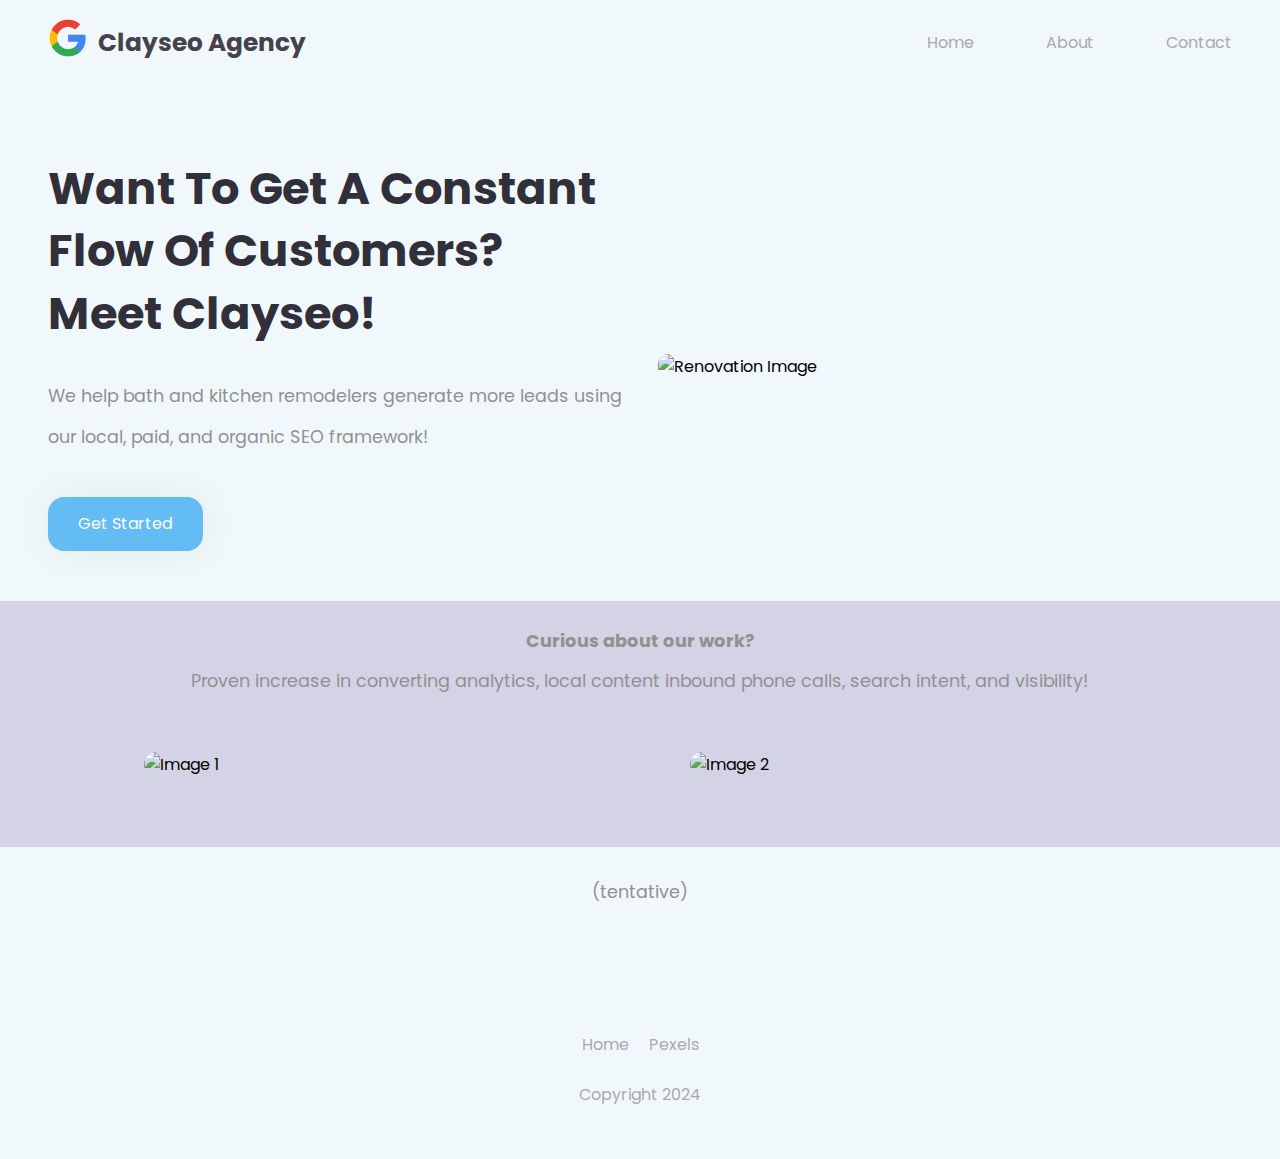
==== commit 42357c7b: "Changed and added new features on the page." ====
--- a/index.html
+++ b/index.html
@@ -44,8 +44,8 @@
             <div class="container">
                 <div class="left">
                     <div class="big-title">
-                        <h1>Future is here,</h1>
-                        <h1>Start Exploring now.</h1>
+                        <h1>Want to get a constant flow of customers?</h1>
+                        <h1 class="h1Style">Meet Clayseo!</h1>
                     </div>
             <p class="text">
                 We help bath and kitchen remodelers generate more leads using our local, paid, and organic SEO framework!
@@ -62,19 +62,34 @@
                         class="bathroom" />
             </div>
         </div>
-
         <br>
         <br>
+        <div class="newSection">
+            <h1 class="text-2">Curious about our work?</h1>
+            <p class="text-2">
+                Proven increase in converting analytics, local content inbound phone calls, search intent, and visibility!
+            </p>
+            <br>
+            <br>
+            <div class="image-container">
+                <img src="https://images.pexels.com/photos/6908361/pexels-photo-6908361.jpeg?auto=compress&cs=tinysrgb&dpr=2&h=650&w=940" alt="Image 1">
+                <img src="https://images.pexels.com/photos/7166624/pexels-photo-7166624.jpeg?auto=compress&cs=tinysrgb&dpr=2&h=650&w=940" alt="Image 2">
+            </div>
+            <br>
+            <br>
+        </div>
         <br>
-
-        <div class="bottom-area">
+        <p class="text-2">
+            (tentative)
+        </p>
+        <!-- <div class="bottom-area">
             <div class="container">
                 <button class="toggle-btn">
                     <i class="far fa-moon"></i>
                     <i class="far fa-sun"></i>
                 </button>
             </div>
-        </div>
+        </div> -->
         <br>
         <br>
         <br>
--- a/style.css
+++ b/style.css
@@ -213,7 +213,7 @@
 
 .bathroom {
     grid-column: span 2;
-    margin-left: 5%;
+    margin-left: 3%;
     margin-top: 25px;
     width: 100%;
     border-radius: 10px;
@@ -420,4 +420,28 @@
 footer ul li a:hover {
     color: var(--hoverColor);
     transform: scale(1.05);
+}
+
+.text-2 {
+    text-align: center;
+    color: var(--lightOne);
+    font-size: 1.1rem;
+    line-height: 2.3;
+}
+
+.image-container {
+    display: flex;
+    justify-content: space-between;
+    margin-left: 10%;
+    margin-right: 10%;
+}
+
+.image-container img {
+    width: 45%;
+    border-radius: 15px;
+}
+
+.newSection {
+    background-color: #d4d2e5;
+    padding: 20px;
 }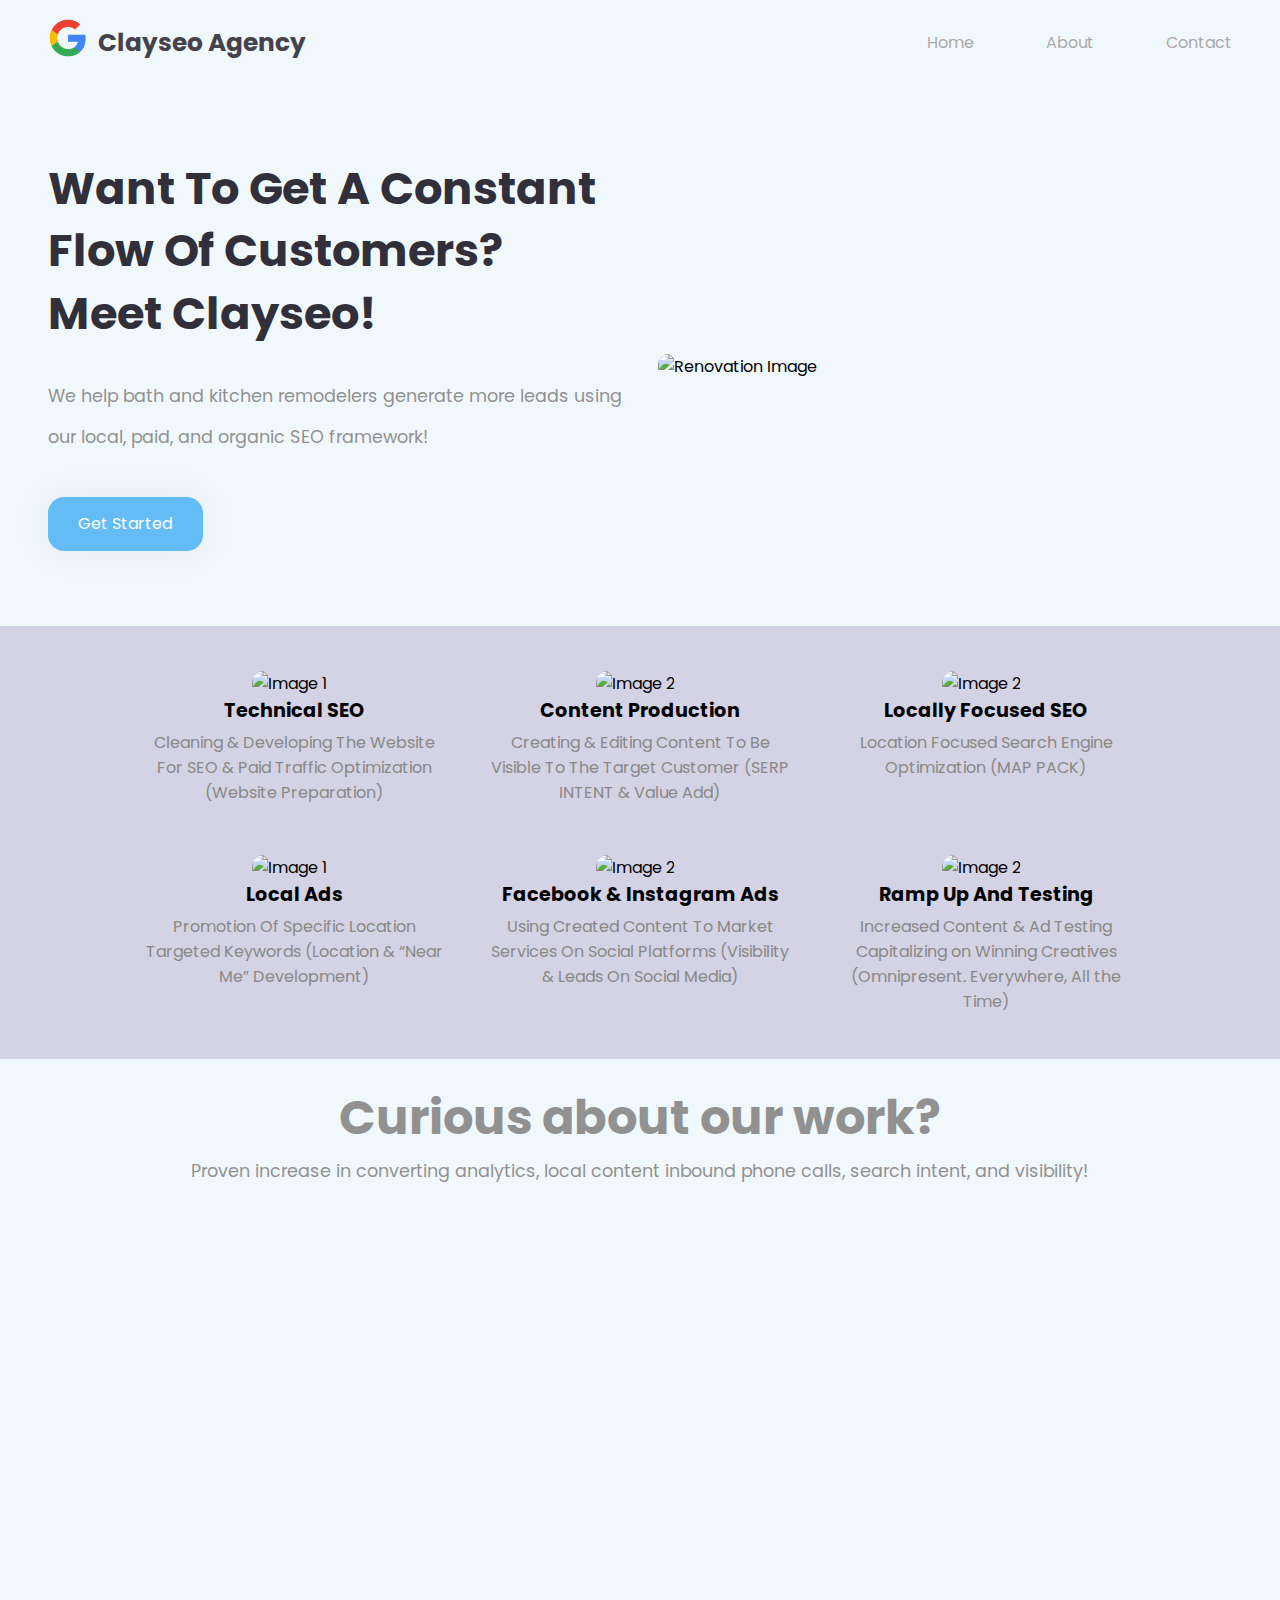
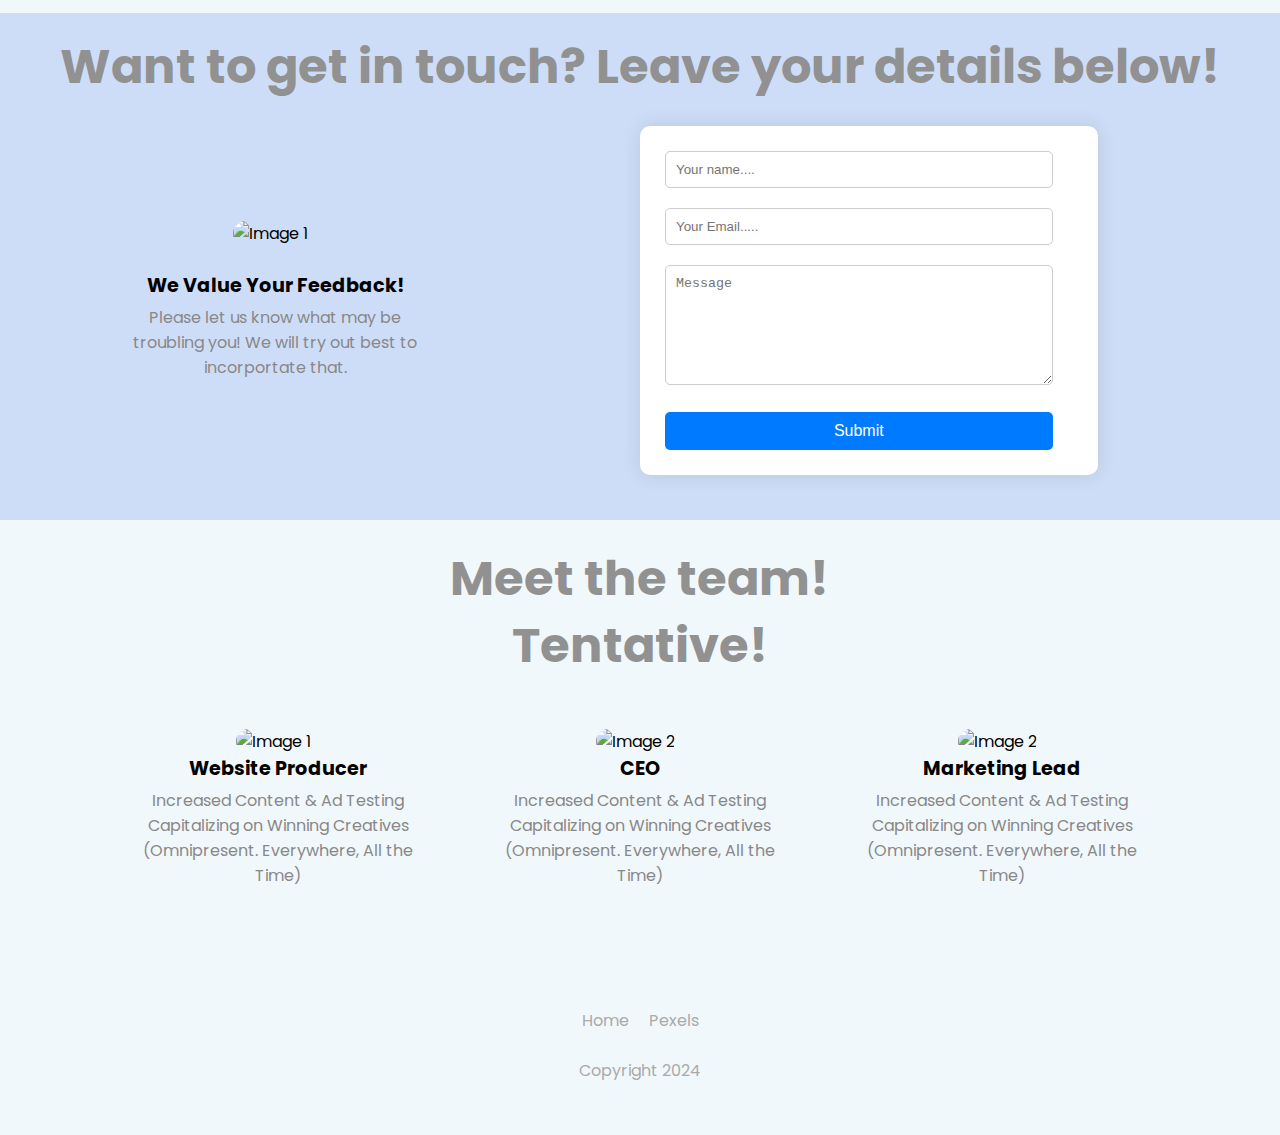
==== commit 1570df9b: "Home Page v3" ====
--- a/index.html
+++ b/index.html
@@ -58,30 +58,156 @@
 
             <div class="right">
                 <img src="https://images.pexels.com/photos/6580217/pexels-photo-6580217.jpeg?auto=compress&cs=tinysrgb&dpr=2&h=650&w=940" 
-                        alt="Renovation Image" 
-                        class="bathroom" />
-            </div>
-        </div>
+                    alt="Renovation Image" 
+                    class="bathroom"/>
+            </div>
+        </div>
+        <br>
         <br>
         <br>
         <div class="newSection">
-            <h1 class="text-2">Curious about our work?</h1>
-            <p class="text-2">
-                Proven increase in converting analytics, local content inbound phone calls, search intent, and visibility!
-            </p>
-            <br>
             <br>
             <div class="image-container">
-                <img src="https://images.pexels.com/photos/6908361/pexels-photo-6908361.jpeg?auto=compress&cs=tinysrgb&dpr=2&h=650&w=940" alt="Image 1">
-                <img src="https://images.pexels.com/photos/7166624/pexels-photo-7166624.jpeg?auto=compress&cs=tinysrgb&dpr=2&h=650&w=940" alt="Image 2">
-            </div>
-            <br>
-            <br>
-        </div>
-        <br>
+                <figure>
+                    <img src="https://images.pexels.com/photos/270637/pexels-photo-270637.jpeg?auto=compress&cs=tinysrgb&w=800" alt="Image 1">
+                    <figcaption>
+                        <h3>Technical SEO</h3>
+                        <p>Cleaning & Developing The Website For SEO & Paid Traffic Optimization
+                            (Website Preparation)</p>
+                    </figcaption>
+                </figure>
+                <figure>
+                    <img src="https://images.pexels.com/photos/4348404/pexels-photo-4348404.jpeg" alt="Image 2">
+                    <figcaption>
+                        <h3>Content Production</h3>
+                        <p>Creating & Editing Content To Be Visible To The Target Customer
+                            (SERP INTENT & Value Add)</p>
+                    </figcaption>
+                </figure>
+                <figure>
+                    <img src="https://images.pexels.com/photos/834892/pexels-photo-834892.jpeg?auto=compress&cs=tinysrgb&w=1260&h=750&dpr=2" alt="Image 2">
+                    <figcaption>
+                        <h3>Locally Focused SEO</h3>
+                        <p>Location Focused Search Engine Optimization
+                            (MAP PACK)</p>
+                    </figcaption>
+                </figure>
+            </div>
+            <br>
+            <br>
+            <div class="image-container">
+                <figure>
+                    <img src="https://images.pexels.com/photos/802024/pexels-photo-802024.jpeg?auto=compress&cs=tinysrgb&w=1260&h=750&dpr=2" alt="Image 1">
+                    <figcaption>
+                        <h3>Local Ads</h3>
+                        <p>Promotion Of Specific Location Targeted Keywords
+                            (Location & “Near Me” Development)</p>
+                    </figcaption>
+                </figure>
+                <figure>
+                    <img src="https://images.pexels.com/photos/6956303/pexels-photo-6956303.jpeg?auto=compress&cs=tinysrgb&w=1260&h=750&dpr=2" alt="Image 2">
+                    <figcaption>
+                        <h3>Facebook & Instagram Ads</h3>
+                        <p>Using Created Content To Market Services On Social Platforms
+                            (Visibility & Leads On Social Media)</p>
+                    </figcaption>
+                </figure>
+                <figure>
+                    <img src="https://images.pexels.com/photos/3861941/pexels-photo-3861941.jpeg?auto=compress&cs=tinysrgb&w=1260&h=750&dpr=2" alt="Image 2">
+                    <figcaption>
+                        <h3>Ramp Up And Testing</h3>
+                        <p>Increased Content & Ad Testing Capitalizing on Winning Creatives
+                            (Omnipresent. Everywhere, All the Time)</p>
+                    </figcaption>
+                </figure>
+            </div>
+            <br>
+        </div>
+        <br>
+        <h1 class="text-3">Curious about our work?</h1>
         <p class="text-2">
-            (tentative)
+            Proven increase in converting analytics, local content inbound phone calls, search intent, and visibility!
         </p>
+        <div class="video-section">
+            <div class="video-container">
+                <iframe width="560" height="315" src="https://www.youtube.com/embed/your-video-id" frameborder="0" allowfullscreen></iframe>
+            </div>
+        </div>
+        <br>
+        <br>
+        <div class="newSectionv2">
+            <h2 class="text-3">Want to get in touch? Leave your details below!</h2>
+            <br>
+            <div class="container">
+                <div class="image-container">
+                    <figure>
+                        <img src="https://images.pexels.com/photos/5439433/pexels-photo-5439433.jpeg?auto=compress&cs=tinysrgb&w=1260&h=750&dpr=2" alt="Image 1">
+                        <figcaption>
+                            <br>
+                            <h3>We Value Your Feedback!</h3>
+                            <p>Please let us know what may be troubling you! We will try out best to incorportate that.</p>
+                        </figcaption>
+                    </figure>
+                </div>
+                <div class="form-container">
+                    <form action="" id="contactForm">
+                        <div class="alert">Your message sent</div>
+        
+                        <div class="inputBox">
+                            <input type="text" id="name" placeholder="Your name...." />
+                        </div>
+        
+                        <div class="inputBox">
+                            <input type="email" id="emailid" placeholder="Your Email....." />
+                        </div>
+        
+                        <div class="inputBox">
+                            <textarea id="msgContent" cols="30" rows="10" placeholder="Message"></textarea>
+                        </div>
+        
+                        <div class="inputBox">
+                            <button type="submit">Submit</button>
+                        </div>
+                    </form>
+                </div>
+            </div>
+            <script src="https://cdnjs.cloudflare.com/ajax/libs/firebase/7.14.1-0/firebase.js"></script>
+            <script src="./mail.js"></script>
+            <br>
+        </div>
+        <div>
+            <br>
+            <h2 class="text-3">Meet the team!</h2>
+            <h2 class="text-3">Tentative!</h2>
+            <br>
+            <br>
+            <div class="image-container">
+                <figure>
+                    <img src="https://images.pexels.com/photos/1181686/pexels-photo-1181686.jpeg?auto=compress&cs=tinysrgb&w=1260&h=750&dpr=2" alt="Image 1">
+                    <figcaption>
+                        <h3>Website Producer</h3>
+                        <p>Increased Content & Ad Testing Capitalizing on Winning Creatives
+                            (Omnipresent. Everywhere, All the Time)</p>
+                    </figcaption>
+                </figure>
+                <figure>
+                    <img src="https://images.pexels.com/photos/2379004/pexels-photo-2379004.jpeg?auto=compress&cs=tinysrgb&w=1260&h=750&dpr=2" alt="Image 2">
+                    <figcaption>
+                        <h3>CEO</h3>
+                        <p>Increased Content & Ad Testing Capitalizing on Winning Creatives
+                            (Omnipresent. Everywhere, All the Time)</p>
+                    </figcaption>
+                </figure>
+                <figure>
+                    <img src="https://images.pexels.com/photos/1239288/pexels-photo-1239288.jpeg?auto=compress&cs=tinysrgb&w=1260&h=750&dpr=2" alt="Image 2">
+                    <figcaption>
+                        <h3>Marketing Lead</h3>
+                        <p>Increased Content & Ad Testing Capitalizing on Winning Creatives
+                            (Omnipresent. Everywhere, All the Time)</p>
+                    </figcaption>
+                </figure>
+            </div>
+        </div>
         <!-- <div class="bottom-area">
             <div class="container">
                 <button class="toggle-btn">
--- a/style.css
+++ b/style.css
@@ -429,19 +429,153 @@
     line-height: 2.3;
 }
 
+.text-3 {
+    text-align: center;
+    color: var(--lightOne);
+    font-size: 3rem;
+    line-height: 1.4;
+}
+
 .image-container {
     display: flex;
     justify-content: space-between;
+    margin-right: 10%;
     margin-left: 10%;
-    margin-right: 10%;
+}
+
+figure {
+    text-align: center;
+    max-width: 300px; /* Adjust maximum width of figure */
+}
+
+figcaption {
+    margin-top: 10px; /* Add space between image and caption */
+    max-width: 300px; /* Set a maximum width for the caption */
+    margin: 0 auto; /* Center the caption horizontally */
+}
+
+figcaption h3 {
+    font-size: 1.2rem;
+    margin-bottom: 5px; /* Add space between title and description */
+}
+
+figcaption p {
+    font-size: 1rem;
+    color: #888; /* Adjust color of description */
+    margin: 0; /* Reset margin to prevent affecting other elements */
 }
 
 .image-container img {
-    width: 45%;
-    border-radius: 15px;
+    width: 50%; /* Adjust size */
+    border-radius: 15px; /* Rounded corners */
+    margin-right: 10px; /* Add space between images */
 }
 
 .newSection {
     background-color: #d4d2e5;
     padding: 20px;
+}
+
+.newSectionv2 {
+    display: flex;
+    flex-direction: column;
+    align-items: center;
+    background-color: #ceddf7;
+    padding: 20px;
+}
+
+.video-section {
+    text-align: center;
+    margin-top: 50px; /* Adjust the margin as needed */
+}
+
+.video-title {
+    font-size: 24px;
+    margin-bottom: 20px;
+}
+
+.containerv2 {
+    width: 100%;
+    display: flex;
+    justify-content: center;
+    align-items: center;
+    padding: 50px 0;
+}
+
+.container form {
+    width: 80%;
+    max-width: 500px;
+    padding: 20px;
+    border-radius: 10px;
+    background-color: #ffffff;
+    box-shadow: 0 0 20px rgba(0, 0, 0, 0.1);
+}
+
+#contactForm {
+    background-color: rgb(255, 255, 255);
+    padding: 25px; /* Adjust padding as needed */
+    border-radius: 10px; /* Optional: Add border radius for rounded corners */
+}
+
+.inputBox {
+    margin-bottom: 20px;
+}
+
+.inputBox:last-child {
+    margin-bottom: 0;
+}
+
+.inputBox input[type="text"],
+.inputBox input[type="email"],
+.inputBox textarea {
+    width: calc(100% - 20px);
+    padding: 10px;
+    border: 1px solid #ccc;
+    border-radius: 5px;
+    box-sizing: border-box;
+}
+
+.inputBox textarea {
+    height: 120px;
+}
+
+.inputBox button {
+    width: calc(100% - 20px);
+    padding: 10px;
+    border: none;
+    border-radius: 5px;
+    background-color: #007bff;
+    color: white;
+    font-size: 16px;
+    cursor: pointer;
+}
+
+.inputBox button:hover {
+    background-color: #0056b3;
+}
+
+.alert {
+    width: 100%;
+    margin-bottom: 20px;
+    padding: 10px;
+    border-radius: 5px;
+    text-align: center;
+    font-size: 16px;
+    font-weight: bold;
+    color: #155724;
+    background-color: #d4edda;
+    border: 1px solid #c3e6cb;
+    display: none;
+}
+
+.alert.success {
+    color: #0c5460;
+    background-color: #d1ecf1;
+    border-color: #bee5eb;
+}
+
+.alert.error {
+    color: #721c24;
+    background-color: #f8d7da;
+    border-color: #f5c6cb;
 }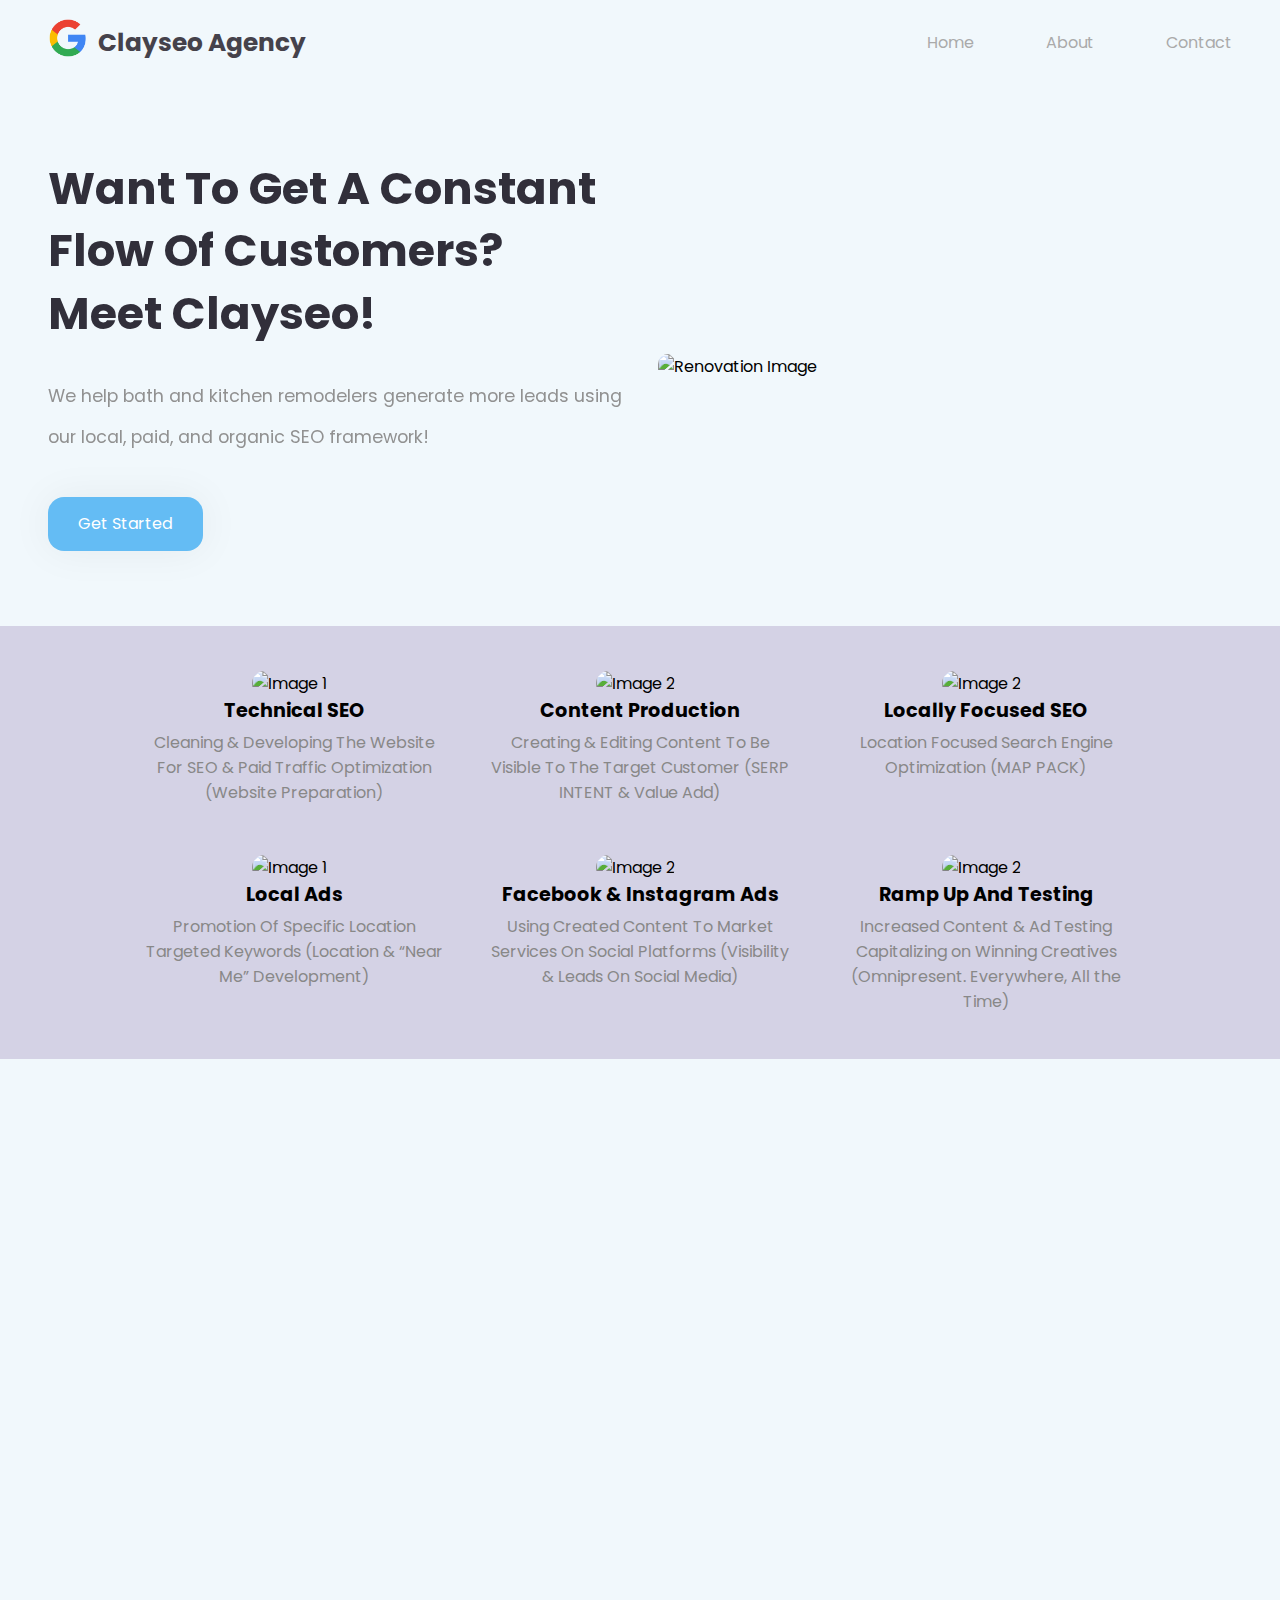
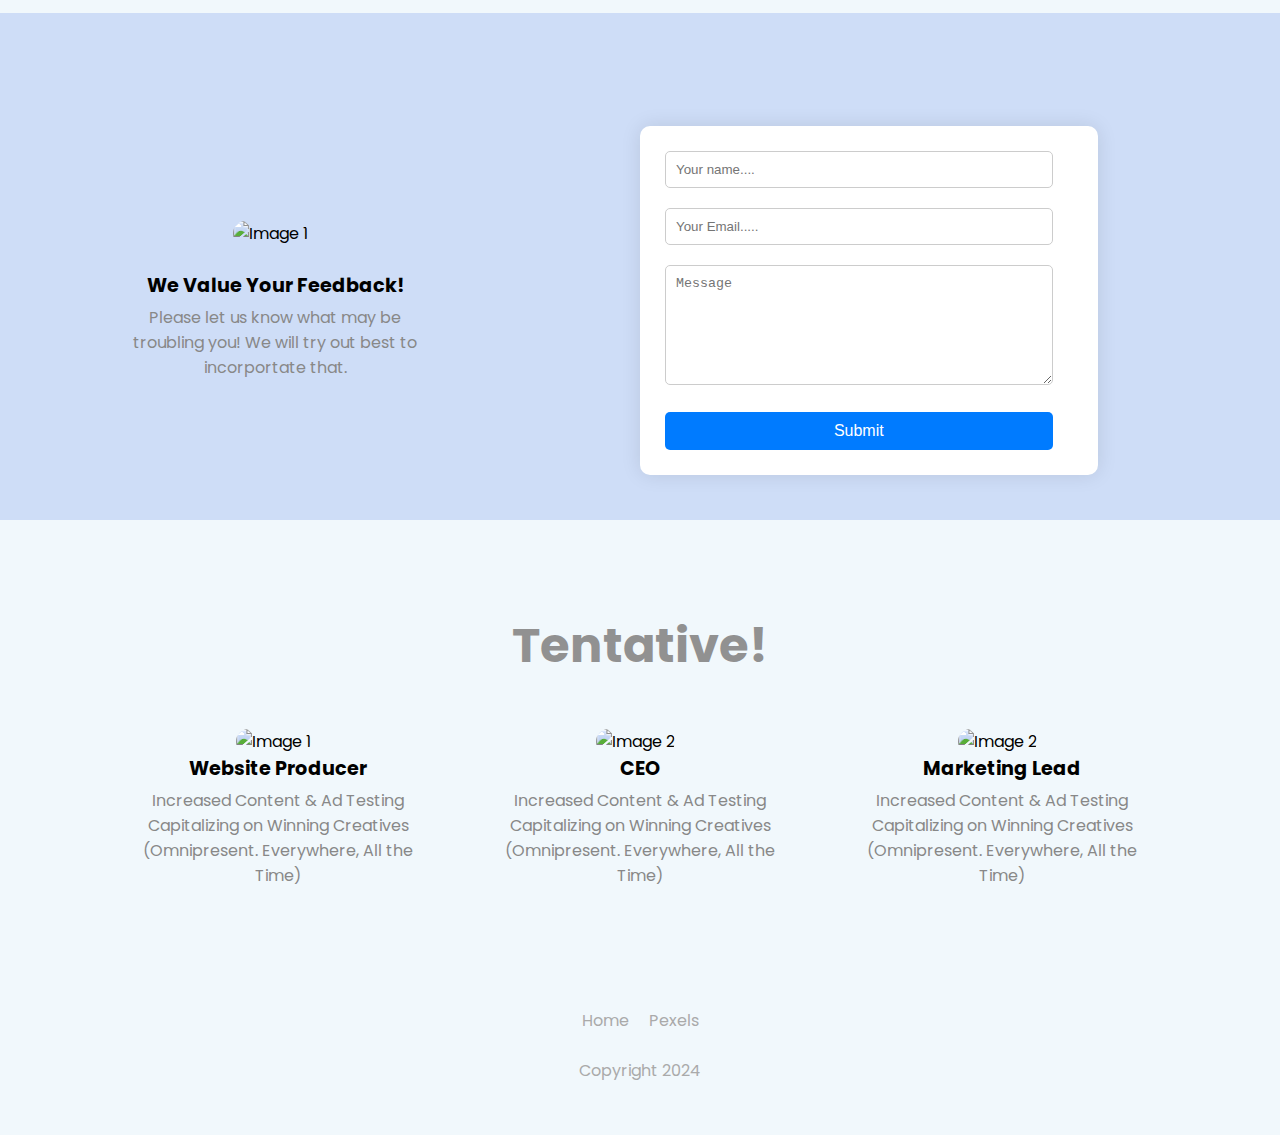
==== commit cc9db556: "More About Us + Animations added!" ====
--- a/index.html
+++ b/index.html
@@ -6,11 +6,13 @@
     <meta name="viewport" content="width=device-width, initial-scale=1.0" />
     <title> Clayseo Agency Landing Page</title>
     <link rel="stylesheet" href="style.css" />
+    <link rel="stylesheet" href="styles.css">
+    <script defer src="app.js"></script>
 </head>
 <body>
     <main>
         <div class="big-wrapper light">
-            <img src="./img/shape.png" alt="" class="shape" />
+            <!-- <img src="./img/shape.png" alt="" class="shape" /> -->
         
         <!-- Start of my header -->
         <header>
@@ -43,11 +45,11 @@
         <div class="showcase-area">
             <div class="container">
                 <div class="left">
-                    <div class="big-title">
+                    <div class="big-title hidden">
                         <h1>Want to get a constant flow of customers?</h1>
                         <h1 class="h1Style">Meet Clayseo!</h1>
                     </div>
-            <p class="text">
+            <p class="text hidden">
                 We help bath and kitchen remodelers generate more leads using our local, paid, and organic SEO framework!
             </p>
 
@@ -69,7 +71,9 @@
             <br>
             <div class="image-container">
                 <figure>
-                    <img src="https://images.pexels.com/photos/270637/pexels-photo-270637.jpeg?auto=compress&cs=tinysrgb&w=800" alt="Image 1">
+                    <div class="enlarge-on-hover">
+                        <img src="https://images.pexels.com/photos/270637/pexels-photo-270637.jpeg?auto=compress&cs=tinysrgb&w=800" alt="Image 1">
+                    </div>
                     <figcaption>
                         <h3>Technical SEO</h3>
                         <p>Cleaning & Developing The Website For SEO & Paid Traffic Optimization
@@ -77,7 +81,9 @@
                     </figcaption>
                 </figure>
                 <figure>
-                    <img src="https://images.pexels.com/photos/4348404/pexels-photo-4348404.jpeg" alt="Image 2">
+                    <div class="enlarge-on-hover">
+                        <img src="https://images.pexels.com/photos/4348404/pexels-photo-4348404.jpeg" alt="Image 2">
+                    </div>
                     <figcaption>
                         <h3>Content Production</h3>
                         <p>Creating & Editing Content To Be Visible To The Target Customer
@@ -85,7 +91,9 @@
                     </figcaption>
                 </figure>
                 <figure>
-                    <img src="https://images.pexels.com/photos/834892/pexels-photo-834892.jpeg?auto=compress&cs=tinysrgb&w=1260&h=750&dpr=2" alt="Image 2">
+                    <div class="enlarge-on-hover">
+                        <img src="https://images.pexels.com/photos/834892/pexels-photo-834892.jpeg?auto=compress&cs=tinysrgb&w=1260&h=750&dpr=2" alt="Image 2">
+                    </div>
                     <figcaption>
                         <h3>Locally Focused SEO</h3>
                         <p>Location Focused Search Engine Optimization
@@ -97,7 +105,9 @@
             <br>
             <div class="image-container">
                 <figure>
-                    <img src="https://images.pexels.com/photos/802024/pexels-photo-802024.jpeg?auto=compress&cs=tinysrgb&w=1260&h=750&dpr=2" alt="Image 1">
+                    <div class="enlarge-on-hover">
+                        <img src="https://images.pexels.com/photos/802024/pexels-photo-802024.jpeg?auto=compress&cs=tinysrgb&w=1260&h=750&dpr=2" alt="Image 1">
+                    </div>
                     <figcaption>
                         <h3>Local Ads</h3>
                         <p>Promotion Of Specific Location Targeted Keywords
@@ -105,7 +115,9 @@
                     </figcaption>
                 </figure>
                 <figure>
-                    <img src="https://images.pexels.com/photos/6956303/pexels-photo-6956303.jpeg?auto=compress&cs=tinysrgb&w=1260&h=750&dpr=2" alt="Image 2">
+                    <div class="enlarge-on-hover">
+                        <img src="https://images.pexels.com/photos/6956303/pexels-photo-6956303.jpeg?auto=compress&cs=tinysrgb&w=1260&h=750&dpr=2" alt="Image 2">
+                    </div>
                     <figcaption>
                         <h3>Facebook & Instagram Ads</h3>
                         <p>Using Created Content To Market Services On Social Platforms
@@ -113,7 +125,9 @@
                     </figcaption>
                 </figure>
                 <figure>
-                    <img src="https://images.pexels.com/photos/3861941/pexels-photo-3861941.jpeg?auto=compress&cs=tinysrgb&w=1260&h=750&dpr=2" alt="Image 2">
+                    <div class="enlarge-on-hover">
+                        <img src="https://images.pexels.com/photos/3861941/pexels-photo-3861941.jpeg?auto=compress&cs=tinysrgb&w=1260&h=750&dpr=2" alt="Image 2">
+                    </div>
                     <figcaption>
                         <h3>Ramp Up And Testing</h3>
                         <p>Increased Content & Ad Testing Capitalizing on Winning Creatives
@@ -124,8 +138,8 @@
             <br>
         </div>
         <br>
-        <h1 class="text-3">Curious about our work?</h1>
-        <p class="text-2">
+        <h1 class="text-3 hidden">Curious about our work?</h1>
+        <p class="text-2 hidden">
             Proven increase in converting analytics, local content inbound phone calls, search intent, and visibility!
         </p>
         <div class="video-section">
@@ -136,7 +150,7 @@
         <br>
         <br>
         <div class="newSectionv2">
-            <h2 class="text-3">Want to get in touch? Leave your details below!</h2>
+            <h2 class="text-3 hidden">Want to get in touch? Leave your details below!</h2>
             <br>
             <div class="container">
                 <div class="image-container">
@@ -171,13 +185,11 @@
                     </form>
                 </div>
             </div>
-            <script src="https://cdnjs.cloudflare.com/ajax/libs/firebase/7.14.1-0/firebase.js"></script>
-            <script src="./mail.js"></script>
             <br>
         </div>
         <div>
             <br>
-            <h2 class="text-3">Meet the team!</h2>
+            <h2 class="text-3 hidden">Meet the team!</h2>
             <h2 class="text-3">Tentative!</h2>
             <br>
             <br>
@@ -233,6 +245,6 @@
 
 <!-- JavaScript Files -->
 <script src="https://kit.fontawesome.com/a81368914c.js"></script>
-<script src="apps.js"></script>
+<!-- <script src="apps.js"></script> -->
 </body>
 </html>--- a/style.css
+++ b/style.css
@@ -445,30 +445,30 @@
 
 figure {
     text-align: center;
-    max-width: 300px; /* Adjust maximum width of figure */
+    max-width: 300px;
 }
 
 figcaption {
-    margin-top: 10px; /* Add space between image and caption */
-    max-width: 300px; /* Set a maximum width for the caption */
-    margin: 0 auto; /* Center the caption horizontally */
+    margin-top: 10px;
+    max-width: 300px;
+    margin: 0 auto;
 }
 
 figcaption h3 {
     font-size: 1.2rem;
-    margin-bottom: 5px; /* Add space between title and description */
+    margin-bottom: 5px;
 }
 
 figcaption p {
     font-size: 1rem;
-    color: #888; /* Adjust color of description */
-    margin: 0; /* Reset margin to prevent affecting other elements */
+    color: #888;
+    margin: 0;
 }
 
 .image-container img {
-    width: 50%; /* Adjust size */
-    border-radius: 15px; /* Rounded corners */
-    margin-right: 10px; /* Add space between images */
+    width: 50%;
+    border-radius: 15px;
+    margin-right: 10px;
 }
 
 .newSection {
@@ -486,7 +486,7 @@
 
 .video-section {
     text-align: center;
-    margin-top: 50px; /* Adjust the margin as needed */
+    margin-top: 50px;
 }
 
 .video-title {
@@ -513,8 +513,8 @@
 
 #contactForm {
     background-color: rgb(255, 255, 255);
-    padding: 25px; /* Adjust padding as needed */
-    border-radius: 10px; /* Optional: Add border radius for rounded corners */
+    padding: 25px;
+    border-radius: 10px;
 }
 
 .inputBox {
@@ -578,4 +578,195 @@
     color: #721c24;
     background-color: #f8d7da;
     border-color: #f5c6cb;
+}
+
+.titlev1 h1{
+    text-align: center;
+    padding-top: 50px;
+    font-size: 42px;
+}
+
+.titlev1 h1::after {
+    content:"";
+    height: 4px;
+    width: 230px;
+    background-color: #000;
+    display: black;
+    margin: auto;
+}
+
+.services {
+    width: 85%;
+    display: flex;
+    justify-content: space-between;
+    align-items: center;
+    margin: 75px auto;
+    text-align: center;
+}
+
+.card {
+    width: 100%;
+    display: flex;
+    justify-content: space-between;
+    align-items: center;
+    flex-direction: column;
+    margin: 0px 20px;
+    padding: 20px 20px;
+    background-color: #f1f0ed;
+    border-radius: 10px;
+    cursor: pointer;
+}
+
+.card:hover {
+    background-color: #e1d4c7;
+    transition: 0.4s ease;
+}
+
+.card .icon{
+    font-size: 35px;
+    margin-bottom: 10px;
+}
+
+.card h2 {
+    font-size: 28px;
+    color: var(--lightOne);
+    margin-bottom: 20px;
+}
+
+.card p{
+    font-size: 17px;
+    margin-bottom: 30px;
+    line-height: 1.5;
+    color: var(--lightOne);;
+}
+
+.button {
+    font-size: 15px;
+    text-decoration: none;
+    color: black;
+    padding: 8px 12px;
+    border-radius: 5px;
+    letter-spacing: 1px;
+}
+
+.button:hover {
+    background-color: #ab9f92;
+    transition: 0.4s ease;
+}
+
+.profile-picture {
+    width: 150px;
+    height: 150px;
+    object-fit: cover;
+    border-radius: 50%;
+    border: 2px solid #fff;
+    display: block;
+    margin: 0 auto;
+}
+
+.wrapperv1 {
+    min-height: 100vh;
+    width: 100%;
+    background-image: linear-gradient(rgba(0,0,0,0.55), rgba(0,0,0,0.55)), url("https://images.pexels.com/photos/834892/pexels-photo-834892.jpeg?auto=compress&cs=tinysrgb&w=1260&h=750&dpr=2");
+    background-position: center;
+    background-repeat: no-repeat;
+    background-size: cover;
+}
+
+.colorv1 {
+    color: white;
+}
+
+.testimonial {
+    padding:30px 100px;
+}
+
+article h1 {
+    font-size: 50px;
+    font-weight: 800;
+    text-transform: uppercase;
+}
+
+article h1:after {
+    height: 5px;
+    width: 225px;
+    background-color: #fff;
+    display: block;
+    margin: auto;
+}
+
+article img {
+    height: 200px;
+    width: 200px;
+    border: 2px solid #fff;
+    border-radius: 50%;
+    margin-top: 60px;
+}
+
+blockquote {
+    font-family: sans-serif;
+    font-size: 27px;
+    margin-top: 30px;
+}
+
+article h5 {
+    text-transform: uppercase;
+    font-size: 27px;
+    margin-top: 30px;
+}
+
+.enlarge-on-hover img {
+    transition: transform 0.3s ease; /* Transition effect on transform property */
+}
+
+.enlarge-on-hover img:hover {
+    transform: scale(1.1); /* Increase size by 10% on hover */
+}
+
+.containerv3 {
+    max-width: 800px;
+    width: 100%;
+    margin: 0 auto;
+    padding: 40px 20px;
+    background-color: #fff;
+    border-radius: 10px;
+}
+
+.map-container {
+    position: relative;
+    width: 100%;
+    height: 0;
+    padding-bottom: 56.25%;;
+}
+
+.mapv1 {
+    position: absolute;
+    top: 0;
+    left: 0;
+    width: 100%;
+    height: 100%;
+    border: none;
+    border-radius: 10px;
+}
+
+.buttonv2 {
+    display: inline-block;
+    background-color: #4caf50;
+    color: #fff;
+    padding: 10px 20px;
+    border-radius: 5px;
+    text-decoration: none;
+    margin-top: 20px;
+    transition: background-color 0.3s;
+}
+
+.buttonv2:hover {
+    background-color: #45a049;
+}
+
+.abouth1 {
+    text-align: center;
+    font-size: 28px;
+    font-weight: bold;
+    margin-bottom: 30px;
 }--- a/styles.css
+++ b/styles.css
@@ -0,0 +1,19 @@
+section {
+    display: grid;
+    place-items: center;
+    align-content: center;
+    min-height: 100vh;
+}
+
+.hidden {
+    opacity: 0;
+    filter: blur(5px);
+    transform: translateX(-100%);
+    transition: all 1s;
+}
+
+.show {
+    opacity: 1;
+    filter: blur(0);
+    transform: translateX(0);
+}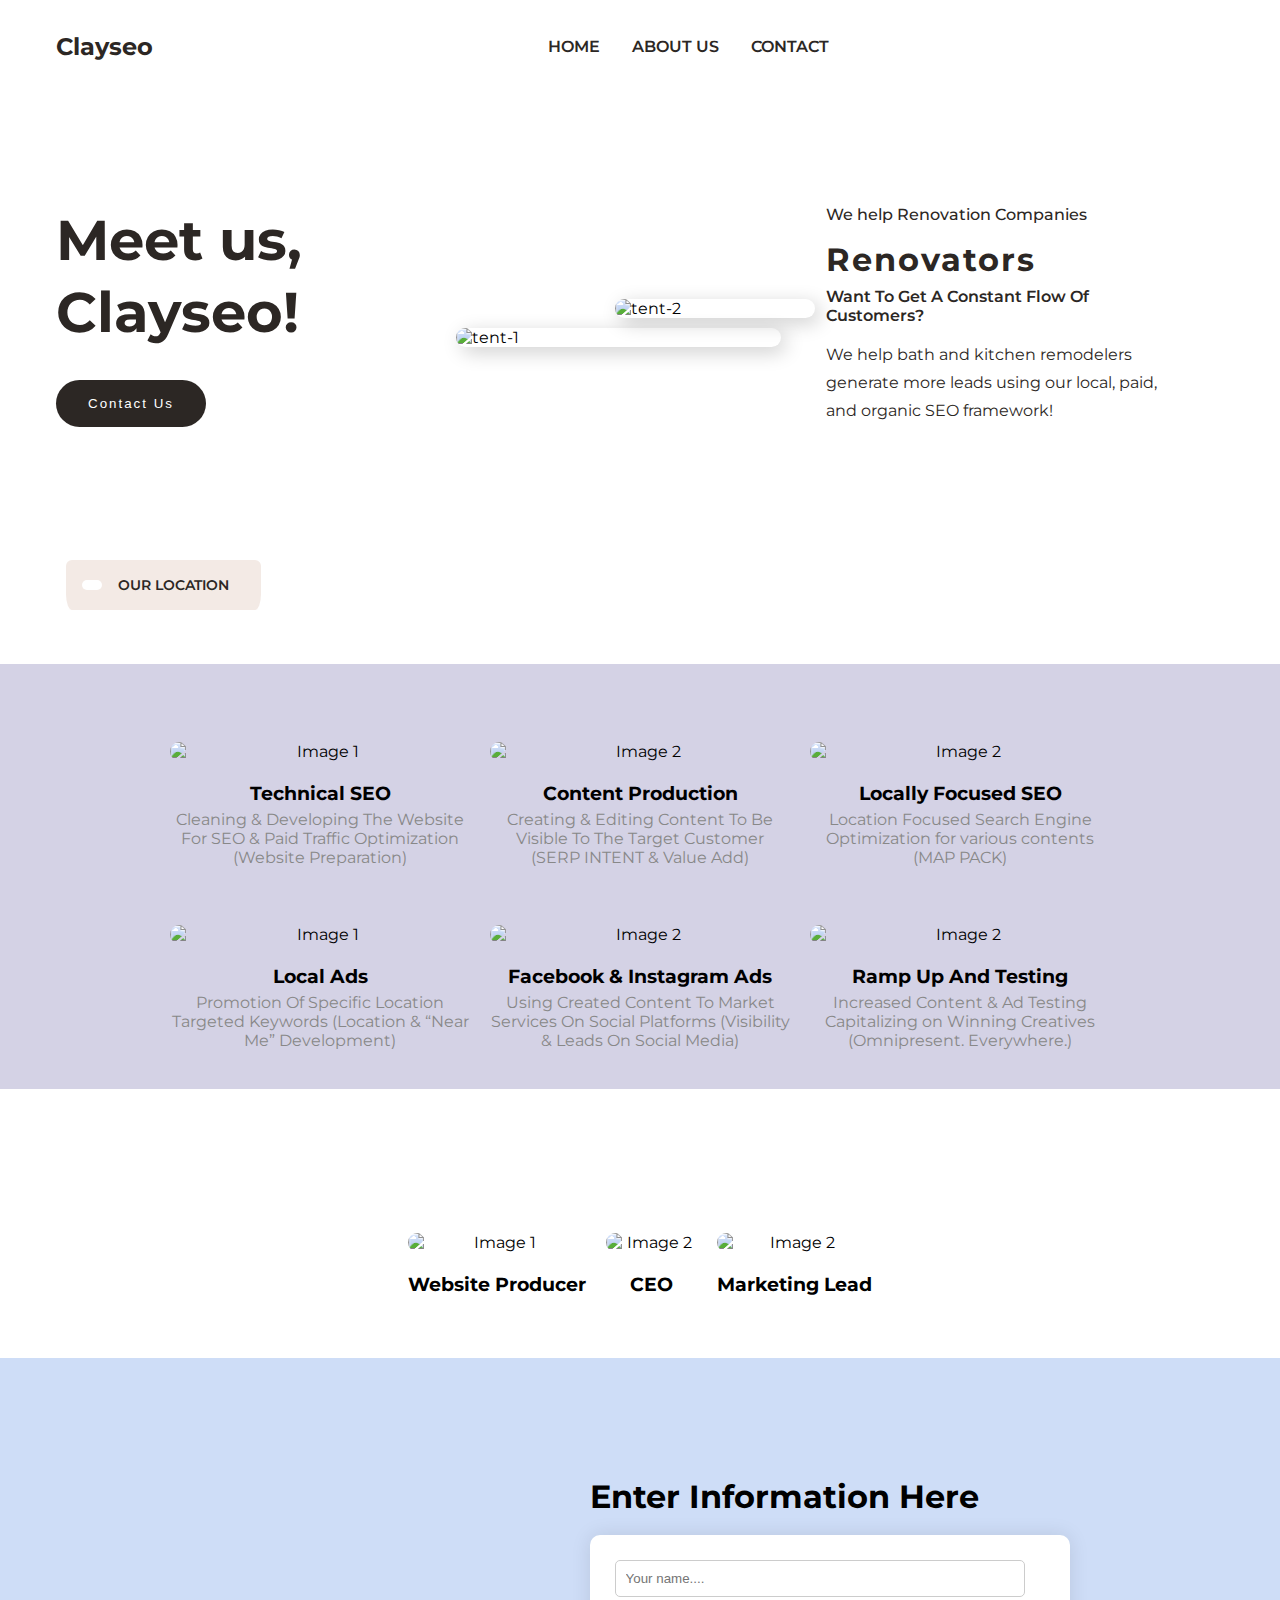
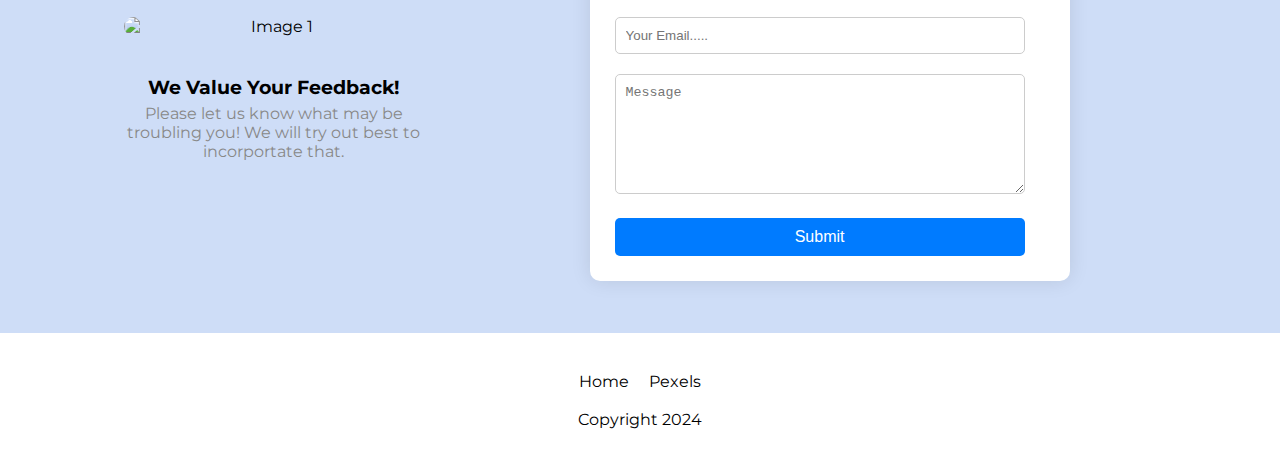
==== commit b0c7656d: "Website Rehaul" ====
--- a/index.html
+++ b/index.html
@@ -1,250 +1,232 @@
 <!DOCTYPE html>
 <html lang="en">
-<head>
+  <head>
     <meta charset="UTF-8" />
-    <meta http-equiv="X-UA-Compatible" content="IE=edge" />
     <meta name="viewport" content="width=device-width, initial-scale=1.0" />
-    <title> Clayseo Agency Landing Page</title>
+    <link
+      href="https://cdn.jsdelivr.net/npm/remixicon@4.1.0/fonts/remixicon.css"
+      rel="stylesheet"
+    />
     <link rel="stylesheet" href="style.css" />
-    <link rel="stylesheet" href="styles.css">
-    <script defer src="app.js"></script>
-</head>
-<body>
-    <main>
-        <div class="big-wrapper light">
-            <!-- <img src="./img/shape.png" alt="" class="shape" /> -->
-        
-        <!-- Start of my header -->
-        <header>
-            <div class="container">
-                <div class="logo">
-                    <img src="./pics/Google.png" alt="Logo" />
-                    <h3>Clayseo Agency</h3>
-            </div>
-            <div class="links">
-                <ul>
-                    <li><a href=index.html>Home</a></li>
-                    <li><a href=about.html>About</a></li>
-                    <li><a href=contact.html>Contact</a></li>
-                </ul>
-            </div>
-            <div class="overlay">
-            </div>
-            <div class="hamburger-menu">
-                    <div class="bar">
-                    </div>
-                </div>
-            </div>
-        </header>
-        <br>
-        <br>
-        <br>
-        <br>
-
-        <!-- Main Landing Page Coding -->
-        <div class="showcase-area">
-            <div class="container">
-                <div class="left">
-                    <div class="big-title hidden">
-                        <h1>Want to get a constant flow of customers?</h1>
-                        <h1 class="h1Style">Meet Clayseo!</h1>
-                    </div>
-            <p class="text hidden">
-                We help bath and kitchen remodelers generate more leads using our local, paid, and organic SEO framework!
-            </p>
-
-            <div class="cta">
-                <a href=contact.html class="btn">Get started</a>
-                </div>
-            </div>
-
-            <div class="right">
-                <img src="https://images.pexels.com/photos/6580217/pexels-photo-6580217.jpeg?auto=compress&cs=tinysrgb&dpr=2&h=650&w=940" 
-                    alt="Renovation Image" 
-                    class="bathroom"/>
-            </div>
-        </div>
-        <br>
-        <br>
-        <br>
-        <div class="newSection">
-            <br>
-            <div class="image-container">
-                <figure>
-                    <div class="enlarge-on-hover">
-                        <img src="https://images.pexels.com/photos/270637/pexels-photo-270637.jpeg?auto=compress&cs=tinysrgb&w=800" alt="Image 1">
-                    </div>
-                    <figcaption>
-                        <h3>Technical SEO</h3>
-                        <p>Cleaning & Developing The Website For SEO & Paid Traffic Optimization
-                            (Website Preparation)</p>
-                    </figcaption>
-                </figure>
-                <figure>
-                    <div class="enlarge-on-hover">
-                        <img src="https://images.pexels.com/photos/4348404/pexels-photo-4348404.jpeg" alt="Image 2">
-                    </div>
-                    <figcaption>
-                        <h3>Content Production</h3>
-                        <p>Creating & Editing Content To Be Visible To The Target Customer
-                            (SERP INTENT & Value Add)</p>
-                    </figcaption>
-                </figure>
-                <figure>
-                    <div class="enlarge-on-hover">
-                        <img src="https://images.pexels.com/photos/834892/pexels-photo-834892.jpeg?auto=compress&cs=tinysrgb&w=1260&h=750&dpr=2" alt="Image 2">
-                    </div>
-                    <figcaption>
-                        <h3>Locally Focused SEO</h3>
-                        <p>Location Focused Search Engine Optimization
-                            (MAP PACK)</p>
-                    </figcaption>
-                </figure>
-            </div>
-            <br>
-            <br>
-            <div class="image-container">
-                <figure>
-                    <div class="enlarge-on-hover">
-                        <img src="https://images.pexels.com/photos/802024/pexels-photo-802024.jpeg?auto=compress&cs=tinysrgb&w=1260&h=750&dpr=2" alt="Image 1">
-                    </div>
-                    <figcaption>
-                        <h3>Local Ads</h3>
-                        <p>Promotion Of Specific Location Targeted Keywords
-                            (Location & “Near Me” Development)</p>
-                    </figcaption>
-                </figure>
-                <figure>
-                    <div class="enlarge-on-hover">
-                        <img src="https://images.pexels.com/photos/6956303/pexels-photo-6956303.jpeg?auto=compress&cs=tinysrgb&w=1260&h=750&dpr=2" alt="Image 2">
-                    </div>
-                    <figcaption>
-                        <h3>Facebook & Instagram Ads</h3>
-                        <p>Using Created Content To Market Services On Social Platforms
-                            (Visibility & Leads On Social Media)</p>
-                    </figcaption>
-                </figure>
-                <figure>
-                    <div class="enlarge-on-hover">
-                        <img src="https://images.pexels.com/photos/3861941/pexels-photo-3861941.jpeg?auto=compress&cs=tinysrgb&w=1260&h=750&dpr=2" alt="Image 2">
-                    </div>
-                    <figcaption>
-                        <h3>Ramp Up And Testing</h3>
-                        <p>Increased Content & Ad Testing Capitalizing on Winning Creatives
-                            (Omnipresent. Everywhere, All the Time)</p>
-                    </figcaption>
-                </figure>
-            </div>
-            <br>
-        </div>
-        <br>
-        <h1 class="text-3 hidden">Curious about our work?</h1>
-        <p class="text-2 hidden">
-            Proven increase in converting analytics, local content inbound phone calls, search intent, and visibility!
-        </p>
-        <div class="video-section">
-            <div class="video-container">
-                <iframe width="560" height="315" src="https://www.youtube.com/embed/your-video-id" frameborder="0" allowfullscreen></iframe>
-            </div>
-        </div>
-        <br>
-        <br>
-        <div class="newSectionv2">
-            <h2 class="text-3 hidden">Want to get in touch? Leave your details below!</h2>
-            <br>
-            <div class="container">
-                <div class="image-container">
-                    <figure>
-                        <img src="https://images.pexels.com/photos/5439433/pexels-photo-5439433.jpeg?auto=compress&cs=tinysrgb&w=1260&h=750&dpr=2" alt="Image 1">
-                        <figcaption>
-                            <br>
-                            <h3>We Value Your Feedback!</h3>
-                            <p>Please let us know what may be troubling you! We will try out best to incorportate that.</p>
-                        </figcaption>
-                    </figure>
-                </div>
-                <div class="form-container">
-                    <form action="" id="contactForm">
-                        <div class="alert">Your message sent</div>
-        
-                        <div class="inputBox">
-                            <input type="text" id="name" placeholder="Your name...." />
-                        </div>
-        
-                        <div class="inputBox">
-                            <input type="email" id="emailid" placeholder="Your Email....." />
-                        </div>
-        
-                        <div class="inputBox">
-                            <textarea id="msgContent" cols="30" rows="10" placeholder="Message"></textarea>
-                        </div>
-        
-                        <div class="inputBox">
-                            <button type="submit">Submit</button>
-                        </div>
-                    </form>
-                </div>
-            </div>
-            <br>
-        </div>
-        <div>
-            <br>
-            <h2 class="text-3 hidden">Meet the team!</h2>
-            <h2 class="text-3">Tentative!</h2>
-            <br>
-            <br>
-            <div class="image-container">
-                <figure>
-                    <img src="https://images.pexels.com/photos/1181686/pexels-photo-1181686.jpeg?auto=compress&cs=tinysrgb&w=1260&h=750&dpr=2" alt="Image 1">
-                    <figcaption>
-                        <h3>Website Producer</h3>
-                        <p>Increased Content & Ad Testing Capitalizing on Winning Creatives
-                            (Omnipresent. Everywhere, All the Time)</p>
-                    </figcaption>
-                </figure>
-                <figure>
-                    <img src="https://images.pexels.com/photos/2379004/pexels-photo-2379004.jpeg?auto=compress&cs=tinysrgb&w=1260&h=750&dpr=2" alt="Image 2">
-                    <figcaption>
-                        <h3>CEO</h3>
-                        <p>Increased Content & Ad Testing Capitalizing on Winning Creatives
-                            (Omnipresent. Everywhere, All the Time)</p>
-                    </figcaption>
-                </figure>
-                <figure>
-                    <img src="https://images.pexels.com/photos/1239288/pexels-photo-1239288.jpeg?auto=compress&cs=tinysrgb&w=1260&h=750&dpr=2" alt="Image 2">
-                    <figcaption>
-                        <h3>Marketing Lead</h3>
-                        <p>Increased Content & Ad Testing Capitalizing on Winning Creatives
-                            (Omnipresent. Everywhere, All the Time)</p>
-                    </figcaption>
-                </figure>
-            </div>
-        </div>
-        <!-- <div class="bottom-area">
-            <div class="container">
-                <button class="toggle-btn">
-                    <i class="far fa-moon"></i>
-                    <i class="far fa-sun"></i>
-                </button>
-            </div>
-        </div> -->
-        <br>
-        <br>
-        <br>
-        <footer>
-            <br>
-            <ul>
-                <li><a href="index.html">Home</a></li>
-                <li><a href="https://www.pexels.com">Pexels</a></li>
-            </ul>
-            <br>
-            <p id="footer"> Copyright 2024 </p>
-        </footer>
+    <link rel="stylesheet" href="style2.css" />
+    <script defer src="sliding.js"></script>
+    <title>Clayseo | Home</title>
+  </head>
+  <body>
+    <nav>
+      <div class="nav__header">
+        <div class="nav__logo">
+          <a href="#">Clayseo</a>
+        </div>
+        <div class="nav__menu__btn" id="menu-btn">
+          <i class="ri-menu-line"></i>
+        </div>
+      </div>
+      <ul class="nav__links" id="nav-links">
+        <li><a href="index.html">HOME</a></li>
+        <li><a href="about.html">ABOUT US</a></li>
+        <li><a href="contact.html">CONTACT</a></li>
+      </ul>
+      <div class="nav__btns">
+        <!-- <button class="btn"><i class="ri-search-line"></i></button>
+        <button class="btn"><i class="ri-shopping-bag-line"></i></button> -->
+      </div>
+    </nav>
+    <div class="container">
+      <div class="container__left">
+        <h1>
+            Meet us, Clayseo!
+        </h1>
+        <div class="container__btn">
+          <button class="btn">Contact Us</button>
+        </div>
+      </div>
+      <div class="container__right">
+        <div class="images">
+          <img src="https://images.pexels.com/photos/6580217/pexels-photo-6580217.jpeg?auto=compress&cs=tinysrgb&dpr=2&h=650&w=940" alt="tent-1" class="tent-1" />
+          <img src="https://images.pexels.com/photos/270637/pexels-photo-270637.jpeg?auto=compress&cs=tinysrgb&w=800" alt="tent-2" class="tent-2" />
+        </div>
+        <div class="content">
+          <h4>We help Renovation Companies</h4>
+          <h2>Renovators</h2>
+          <h3>Want To Get A Constant Flow Of Customers?</h3>
+          <p>
+            We help bath and kitchen remodelers generate more leads using our local, paid, and organic SEO framework!
+          </p>
+        </div>
+      </div>
+      <br>
+      <br>
+      <br>
+      <div class="location">
+        <span><i class="ri-map-pin-2-fill"></i></span>
+        OUR LOCATION
+      </div>
+      <div class="socials">
+        <span>
+          <a href="#"><i class="ri-facebook-fill"></i></a>
+        </span>
+        <span>
+          <a href="#"><i class="ri-instagram-line"></i></a>
+        </span>
+        <span>
+          <a href="#"><i class="ri-twitter-fill"></i></a>
+        </span>
+      </div>
+      <br>
     </div>
+    <br>
+    <br>
+    <div class="newSection">
+      <br>
+      <br>
+      <div class="image-container">
+          <figure>
+              <img src="https://images.pexels.com/photos/270637/pexels-photo-270637.jpeg?auto=compress&cs=tinysrgb&w=800" alt="Image 1">
+              <figcaption>
+                  <h3>Technical SEO</h3>
+                  <p>Cleaning & Developing The Website For SEO & Paid Traffic Optimization
+                      (Website Preparation)</p>
+              </figcaption>
+          </figure>
+          <figure>
+              <img src="https://images.pexels.com/photos/4348404/pexels-photo-4348404.jpeg" alt="Image 2">
+              <figcaption>
+                  <h3>Content Production</h3>
+                  <p>Creating & Editing Content To Be Visible To The Target Customer
+                      (SERP INTENT & Value Add)</p>
+              </figcaption>
+          </figure>
+          <figure>
+              <img src="https://images.pexels.com/photos/834892/pexels-photo-834892.jpeg?auto=compress&cs=tinysrgb&w=1260&h=750&dpr=2" alt="Image 2">
+              <figcaption>
+                  <h3>Locally Focused SEO</h3>
+                  <p>Location Focused Search Engine Optimization for various contents
+                      (MAP PACK)</p>
+              </figcaption>
+          </figure>
+      </div>
+      <br>
+      <br>
+      <div class="image-container">
+          <figure>
+              <img src="https://images.pexels.com/photos/802024/pexels-photo-802024.jpeg?auto=compress&cs=tinysrgb&w=1260&h=750&dpr=2" alt="Image 1">
+              <figcaption>
+                  <h3>Local Ads</h3>
+                  <p>Promotion Of Specific Location Targeted Keywords
+                      (Location & “Near Me” Development)</p>
+              </figcaption>
+          </figure>
+          <figure>
+              <img src="https://images.pexels.com/photos/6956303/pexels-photo-6956303.jpeg?auto=compress&cs=tinysrgb&w=1260&h=750&dpr=2" alt="Image 2">
+              <figcaption>
+                  <h3>Facebook & Instagram Ads</h3>
+                  <p>Using Created Content To Market Services On Social Platforms
+                      (Visibility & Leads On Social Media)</p>
+              </figcaption>
+          </figure>
+          <figure>
+              <img src="https://images.pexels.com/photos/3861941/pexels-photo-3861941.jpeg?auto=compress&cs=tinysrgb&w=1260&h=750&dpr=2" alt="Image 2">
+              <figcaption>
+                  <h3>Ramp Up And Testing</h3>
+                  <p>Increased Content & Ad Testing Capitalizing on Winning Creatives
+                      (Omnipresent. Everywhere.)</p>
+              </figcaption>
+          </figure>
+      </div>
+      <br>
+  </div>
+  <br>
+  <div>
+      <br>
+      <h2 class="text-3 hidden">Meet the team!</h2>
+      <br>
+      <div class="image-container">
+          <figure>
+              <img src="https://images.pexels.com/photos/1181686/pexels-photo-1181686.jpeg?auto=compress&cs=tinysrgb&w=1260&h=750&dpr=2" alt="Image 1">
+              <figcaption>
+                  <h3>Website Producer</h3>
+              </figcaption>
+          </figure>
+          <figure>
+              <img src="https://images.pexels.com/photos/2379004/pexels-photo-2379004.jpeg?auto=compress&cs=tinysrgb&w=1260&h=750&dpr=2" alt="Image 2">
+              <figcaption>
+                  <h3>CEO</h3>
+              </figcaption>
+          </figure>
+          <figure>
+              <img src="https://images.pexels.com/photos/1239288/pexels-photo-1239288.jpeg?auto=compress&cs=tinysrgb&w=1260&h=750&dpr=2" alt="Image 2">
+              <figcaption>
+                  <h3>Marketing Lead</h3>
+              </figcaption>
+          </figure>
+      </div>
+  </div>
+  <br>
+  <br>
+  <br>
+  <div class="newSectionv2">
+      <h2 class="text-3 hidden">Want to get in touch? Leave your details below!</h2>
+      <div class="container">
+          <div class="image-container">
+              <figure>
+                  <img src="https://images.pexels.com/photos/5439433/pexels-photo-5439433.jpeg?auto=compress&cs=tinysrgb&w=1260&h=750&dpr=2" alt="Image 1">
+                  <figcaption>
+                      <br>
+                      <h3>We Value Your Feedback!</h3>
+                      <p>Please let us know what may be troubling you! We will try out best to incorportate that.</p>
+                  </figcaption>
+              </figure>
+          </div>
+          <div class="form-container">
+              <h1> Enter Information Here </h1>
+              <br>
+              <form action="" id="contactForm">
+                  <div class="alert">Your message sent</div>
+  
+                  <div class="inputBox">
+                      <input type="text" id="name" placeholder="Your name...." />
+                  </div>
+  
+                  <div class="inputBox">
+                      <input type="email" id="emailid" placeholder="Your Email....." />
+                  </div>
+  
+                  <div class="inputBox">
+                      <textarea id="msgContent" cols="30" rows="10" placeholder="Message"></textarea>
+                  </div>
+  
+                  <div class="inputBox">
+                      <button type="submit">Submit</button>
+                  </div>
+              </form>
+          </div>
+      </div>
+      <script src="https://cdnjs.cloudflare.com/ajax/libs/firebase/7.14.1-0/firebase.js"></script>
+      <script src="./mail.js"></script>
+  </div>
+  <!-- <div class="bottom-area">
+      <div class="container">
+          <button class="toggle-btn">
+              <i class="far fa-moon"></i>
+              <i class="far fa-sun"></i>
+          </button>
+      </div>
+  </div> -->
+  <footer>
+      <br>
+      <ul>
+          <li><a href="index.html">Home</a></li>
+          <li><a href="https://www.pexels.com">Pexels</a></li>
+      </ul>
+      <br>
+      <p id="footer"> Copyright 2024 </p>
+  </footer>
+</div>
 </main>
-
-<!-- JavaScript Files -->
-<script src="https://kit.fontawesome.com/a81368914c.js"></script>
-<!-- <script src="apps.js"></script> -->
-</body>
+    <script defer src="sliding.js"></script>
+    <script src="https://kit.fontawesome.com/a81368914c.js"></script>
+    <script src="https://unpkg.com/scrollreveal"></script>
+    <script src="main.js"></script>
+  </body>
 </html>--- a/style.css
+++ b/style.css
@@ -715,14 +715,6 @@
     margin-top: 30px;
 }
 
-.enlarge-on-hover img {
-    transition: transform 0.3s ease; /* Transition effect on transform property */
-}
-
-.enlarge-on-hover img:hover {
-    transform: scale(1.1); /* Increase size by 10% on hover */
-}
-
 .containerv3 {
     max-width: 800px;
     width: 100%;
--- a/style2.css
+++ b/style2.css
@@ -0,0 +1,518 @@
+@import url("https://fonts.googleapis.com/css2?family=Montserrat:ital,wght@0,100..900;1,100..900&display=swap");
+
+:root {
+  --primary-color: #f3eae5;
+  --text-dark: #2c2724;
+  --white: #ffffff;
+  --max-width: 1200px;
+}
+
+* {
+  padding: 0;
+  margin: 0;
+  box-sizing: border-box;
+}
+
+.btn {
+  outline: none;
+  border: none;
+  transition: 0.3s;
+  cursor: pointer;
+}
+
+img {
+  display: flex;
+  width: 100%;
+}
+
+a {
+  text-decoration: none;
+  transition: 0.3s;
+}
+
+body {
+  font-family: "Montserrat", sans-serif;
+}
+
+nav {
+  position: fixed;
+  isolation: isolate;
+  width: 100%;
+  z-index: 9;
+}
+
+.nav__header {
+  padding: 1rem;
+  width: 100%;
+  display: flex;
+  align-items: center;
+  justify-content: space-between;
+  background-color: var(--text-dark);
+}
+
+.nav__logo a {
+  font-size: 1.5rem;
+  font-weight: 700;
+  color: var(--white);
+}
+
+.nav__menu__btn {
+  font-size: 1.5rem;
+  color: var(--white);
+  cursor: pointer;
+}
+
+.nav__links {
+  position: absolute;
+  top: 60px;
+  left: 0;
+  width: 100%;
+  padding: 2rem;
+  list-style: none;
+  display: flex;
+  align-items: center;
+  justify-content: center;
+  flex-direction: column;
+  gap: 2rem;
+  background-color: var(--text-dark);
+  transition: 0.5s;
+  z-index: -1;
+  transform: translateY(-100%);
+}
+
+.nav__links.open {
+  transform: translateY(0);
+}
+
+.nav__links a {
+  font-weight: 600;
+  color: var(--primary-color);
+}
+
+.nav__links a:hover {
+  color: var(--white);
+}
+
+.nav__btns {
+  display: none;
+}
+
+.container {
+  max-width: var(--max-width);
+  margin: auto;
+  padding: 5rem 0;
+  position: relative;
+  isolation: isolate;
+  display: grid;
+  gap: 2rem;
+  overflow: hidden;
+}
+
+.container__left {
+  padding-inline: 1rem;
+  text-align: center;
+}
+
+.container__left h1 {
+  margin-bottom: 2rem;
+  font-size: 3.5rem;
+  font-weight: 700;
+  line-height: 4.5rem;
+  color: var(--text-dark);
+}
+
+.container__left .btn {
+  padding: 1rem 2rem;
+  letter-spacing: 2px;
+  color: var(--white);
+  background-color: var(--text-dark);
+  border-radius: 5rem;
+}
+
+.container__left .btn:hover {
+  color: var(--text-dark);
+  background-color: var(--primary-color);
+}
+
+.container__right {
+  position: relative;
+  isolation: isolate;
+  display: grid;
+  gap: 2rem;
+}
+
+.container__right::before {
+  position: absolute;
+  content: "";
+  bottom: 0;
+  left: 50%;
+  transform: translateX(-50%);
+  width: 0;
+  transform-origin: left;
+  height: 80%;
+  background-color: var(--primary-color);
+  border-radius: 1rem;
+  z-index: -1;
+
+  animation: show 0.75s 1.25s ease-in-out forwards;
+}
+
+@keyframes show {
+  0% {
+    width: 0;
+  }
+  100% {
+    width: calc(100% - 2rem);
+  }
+}
+
+.images {
+  display: flex;
+  align-items: center;
+  justify-content: center;
+}
+
+.tent-1 {
+  max-width: 300px;
+  transform: translateX(1rem);
+  border-radius: 1rem;
+  box-shadow: 5px 5px 20px rgba(0, 0, 0, 0.2);
+}
+
+.tent-2 {
+  max-width: 180px;
+  transform: translateX(-1rem);
+  border-radius: 1rem;
+  box-shadow: 5px 5px 20px rgba(0, 0, 0, 0.2);
+}
+
+.content {
+  padding-block: 0 5rem;
+  padding-inline: 2rem;
+  text-align: center;
+}
+
+.content h4 {
+  margin-bottom: 1rem;
+  font-size: 1rem;
+  font-weight: 500;
+  color: var(--text-dark);
+}
+
+.content h2 {
+  margin-bottom: 0.5rem;
+  font-size: 2rem;
+  font-weight: 700;
+  letter-spacing: 2px;
+  color: var(--text-dark);
+}
+
+.content h3 {
+  margin-bottom: 1rem;
+  font-size: 1rem;
+  font-weight: 600;
+  color: var(--text-dark);
+}
+
+.content p {
+  line-height: 1.75rem;
+  color: var(--text-dark);
+}
+
+.location {
+  position: absolute;
+  left: 1rem;
+  bottom: 1rem;
+  padding: 1rem 2rem 1rem 1rem;
+  border-radius: 1rem;
+  display: flex;
+  align-items: center;
+  gap: 1rem;
+  font-size: 0.9rem;
+  font-weight: 600;
+  color: var(--text-dark);
+  background-color: var(--primary-color);
+  border: 10px solid var(--white);
+  border-bottom: none;
+}
+
+.location span {
+  padding: 5px 10px;
+  font-size: 1.5rem;
+  color: var(--text-dark);
+  background-color: var(--white);
+  border-radius: 10px;
+}
+
+.socials {
+  position: absolute;
+  bottom: 1rem;
+  right: 1rem;
+  display: flex;
+  align-items: center;
+  gap: 10px;
+}
+
+.socials a {
+  font-size: 1.25rem;
+  color: var(--text-dark);
+}
+
+@media (width > 768px) {
+  nav {
+    position: static;
+    padding: 2rem 1rem;
+    max-width: var(--max-width);
+    margin-inline: auto;
+    display: flex;
+    align-items: center;
+    justify-content: space-between;
+    gap: 2rem;
+  }
+
+  .nav__header {
+    flex: 1;
+    padding: 0;
+    background-color: transparent;
+  }
+
+  .nav__logo a {
+    color: var(--text-dark);
+  }
+
+  .nav__menu__btn {
+    display: none;
+  }
+
+  .nav__links {
+    position: static;
+    padding: 0;
+    flex-direction: row;
+    background-color: transparent;
+    transform: none;
+  }
+
+  .nav__links a,
+  .nav__links a:hover {
+    color: var(--text-dark);
+  }
+
+  .nav__btns {
+    flex: 1;
+    display: flex;
+    align-items: center;
+    gap: 1rem;
+  }
+
+  .nav__btns .btn {
+    font-size: 1.5rem;
+    color: var(--text-dark);
+    background-color: transparent;
+  }
+
+  .container {
+    grid-template-columns: 2fr 3fr;
+    align-items: center;
+    padding: 2rem 0;
+  }
+
+  .container__left {
+    text-align: left;
+  }
+}
+
+@media (width > 1024px) {
+  .container__right {
+    grid-template-columns: 1fr 2fr;
+    align-items: center;
+  }
+
+  .container__right::before {
+    bottom: unset;
+    top: 0;
+    height: 90%;
+  }
+
+  .images {
+    flex-direction: column;
+  }
+
+  .tent-1 {
+    width: calc(100% + 10rem);
+    max-width: 325px;
+    transform: translate(-2rem, 2rem);
+  }
+
+  .tent-2 {
+    max-width: 200px;
+    transform: translate(4rem, -1rem);
+  }
+
+  .content {
+    padding-block: 5rem;
+    text-align: left;
+    max-width: 400px;
+    margin-inline-start: unset;
+  }
+}
+
+
+.newSection {
+    display: flex;
+    flex-direction: column;
+    align-items: center;
+    text-align: center;
+}
+
+.image-container {
+    display: flex;
+    justify-content: center;
+    align-items: center;
+    flex-wrap: wrap;
+    margin-top: 20px;
+}
+
+figure {
+    margin: 0 10px;
+}
+
+figcaption {
+    margin-top: 10px;
+}
+
+figcaption h3 {
+    font-size: 1.2rem;
+    margin-bottom: 5px;
+}
+
+figcaption p {
+    font-size: 1rem;
+    color: #888;
+    margin: 0;
+}
+
+.image-container img {
+    width: 100%; /* Adjust image width as needed */
+    max-width: 300px; /* Set maximum width for better responsiveness */
+    border-radius: 15px;
+    margin-right: 10px;
+    margin-bottom: 20px;
+}
+
+.text-3 {
+    text-align: center;
+}
+
+.image-container {
+    display: flex;
+    justify-content: center;
+    align-items: center;
+    flex-wrap: wrap;
+    margin-top: 20px;
+}
+
+figure {
+    margin: 0 10px;
+}
+
+figcaption {
+    margin-top: 10px;
+}
+
+figcaption h3 {
+    font-size: 1.2rem;
+    margin-bottom: 5px;
+}
+
+.form-container {
+    width: 100%;
+    max-width: 600px; /* Adjust the max-width as needed */
+    margin: 0 auto; /* Center the form horizontally */
+}
+
+.inputBox {
+    width: 100%;
+    margin-bottom: 20px;
+}
+
+.inputBox input[type="text"],
+.inputBox input[type="email"],
+.inputBox textarea {
+    width: calc(100% - 20px); /* Adjust the width as needed */
+    padding: 10px;
+    border: 1px solid #ccc;
+    border-radius: 5px;
+    box-sizing: border-box;
+}
+
+.inputBox textarea {
+    height: 120px;
+}
+
+.containerv3 {
+  max-width: 800px;
+  width: 100%;
+  margin: 0 auto;
+  padding: 40px 20px;
+  background-color: #c2c8e0;
+  border-radius: 10px;
+}
+
+.map-container {
+  position: relative;
+  width: 100%;
+  height: 0;
+  padding-bottom: 56.25%;;
+}
+
+.mapv1 {
+  position: absolute;
+  top: 0;
+  left: 0;
+  width: 100%;
+  height: 100%;
+  border: none;
+  border-radius: 10px;
+}
+
+.buttonv2 {
+  display: inline-block;
+  background-color: #4caf50;
+  color: #fff;
+  padding: 10px 20px;
+  border-radius: 5px;
+  text-decoration: none;
+  margin-top: 20px;
+  transition: background-color 0.3s;
+}
+
+.buttonv2:hover {
+  background-color: #45a049;
+}
+
+.abouth1 {
+  text-align: center;
+  font-size: 28px;
+  font-weight: bold;
+  margin-bottom: 30px;
+}
+
+section {
+  display: grid;
+  place-items: center;
+  align-content: center;
+  min-height: 100vh;
+}
+
+.hidden {
+  opacity: 0;
+  filter: blur(5px);
+  transform: translateX(-100%);
+  transition: all 1.3s;
+}
+
+.show {
+  opacity: 1;
+  filter: blur(0);
+  transform: translateX(0);
+}
